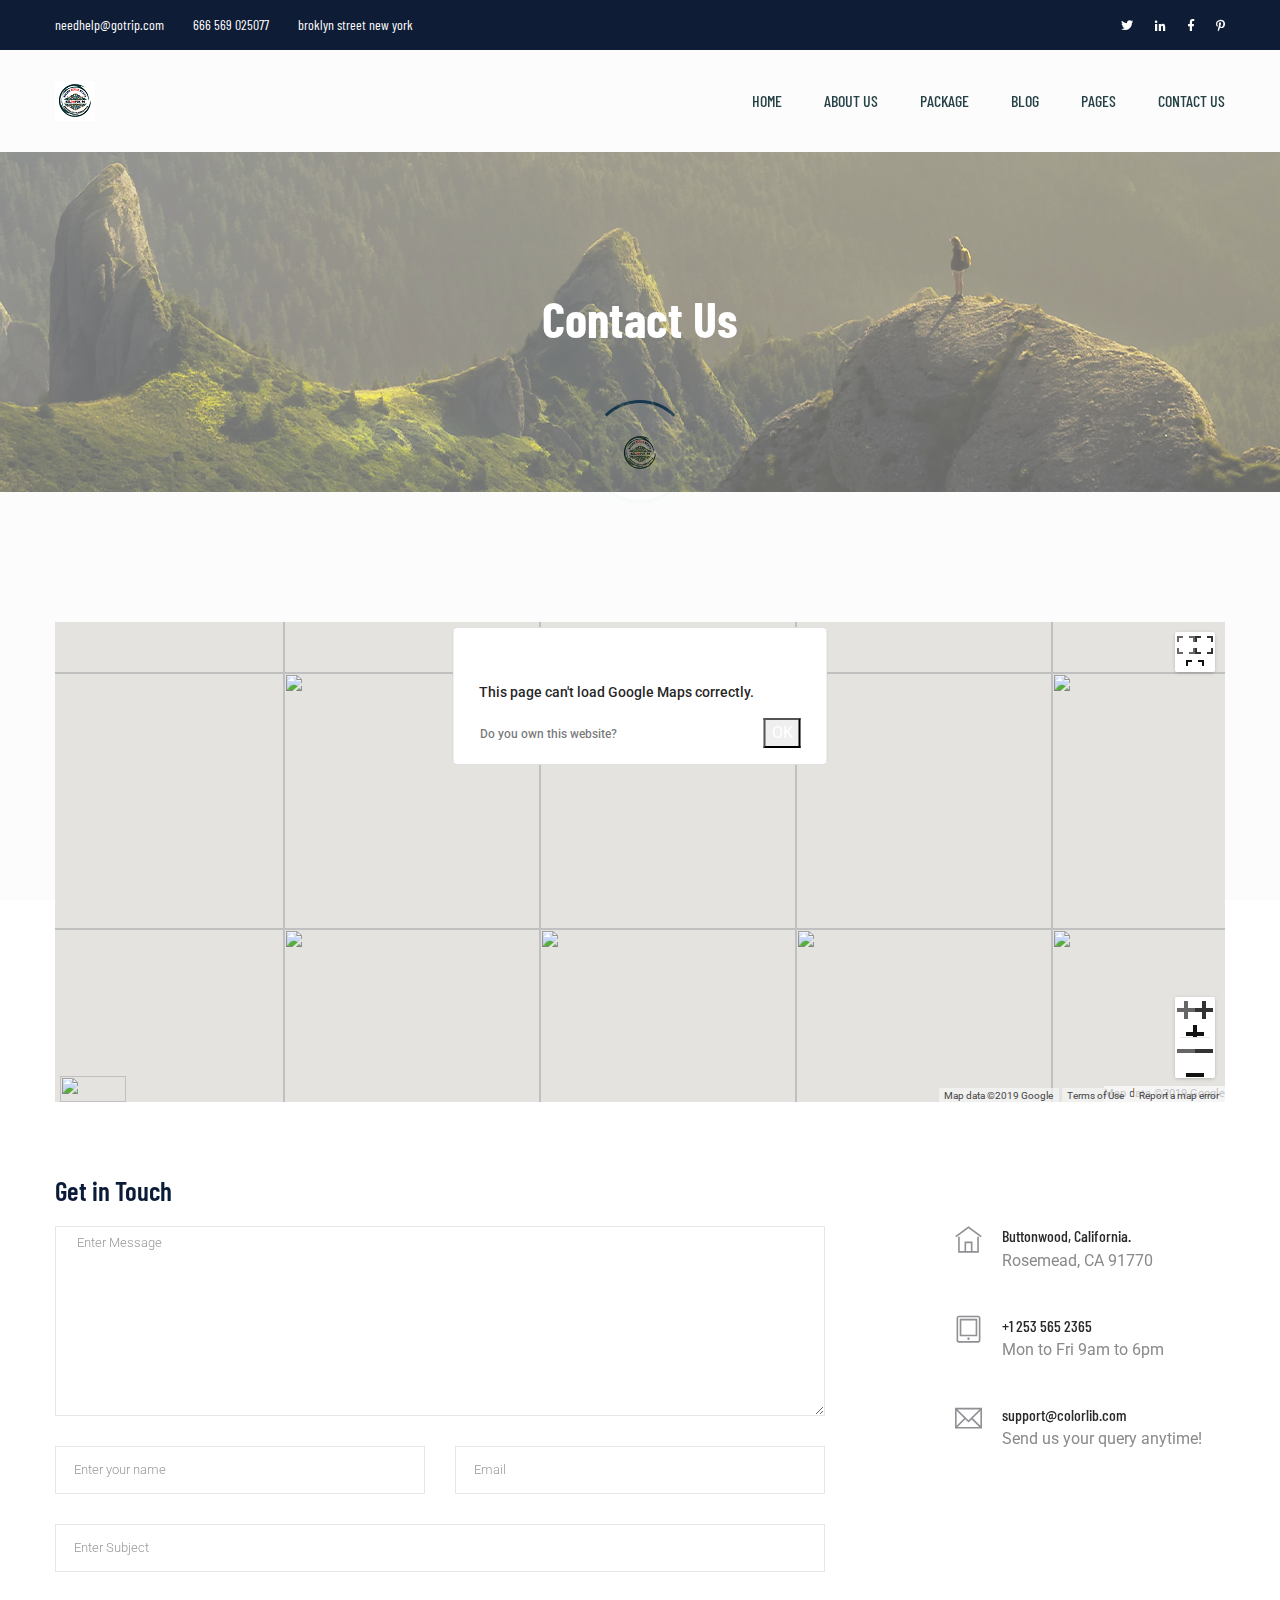
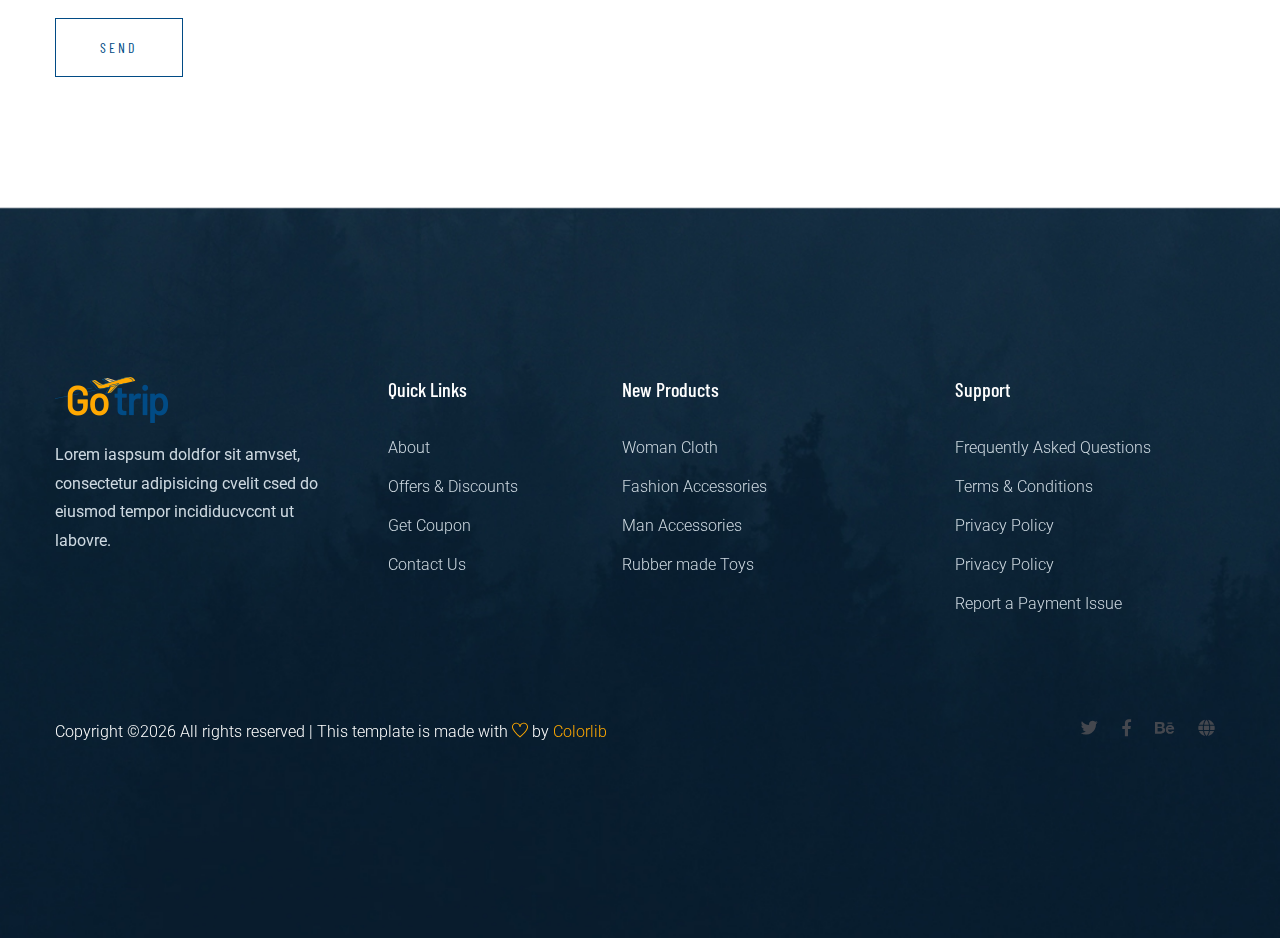
==== contact.html @ 0abf0cfe "first commit" ====
<!doctype html>
<html class="no-js" lang="zxx">

<head>
    <meta charset="utf-8">
    <meta http-equiv="x-ua-compatible" content="ie=edge">
    <title>Travel HTML-5 Template </title>
    <meta name="description" content="">
    <meta name="viewport" content="width=device-width, initial-scale=1">

    <!-- <link rel="manifest" href="site.webmanifest"> -->
    <link rel="shortcut icon" type="image/x-icon" href="img/favicon.png">
    <!-- Place favicon.ico in the root directory -->

   <!-- CSS here -->
   <link rel="stylesheet" href="assets/css/bootstrap.min.css">
   <link rel="stylesheet" href="assets/css/owl.carousel.min.css">
   <link rel="stylesheet" href="assets/css/slicknav.css">
   <link rel="stylesheet" href="assets/css/animate.min.css">
   <link rel="stylesheet" href="assets/css/magnific-popup.css">
   <link rel="stylesheet" href="assets/css/fontawesome-all.min.css">
   <link rel="stylesheet" href="assets/css/themify-icons.css">
   <link rel="stylesheet" href="assets/css/themify-icons.css">
   <link rel="stylesheet" href="assets/css/slick.css">
   <link rel="stylesheet" href="assets/css/nice-select.css">
   <link rel="stylesheet" href="assets/css/style.css">
   <link rel="stylesheet" href="assets/css/responsive.css">
</head>

<body>
    <!-- Preloader Start -->
    <div id="preloader-active">
        <div class="preloader d-flex align-items-center justify-content-center">
            <div class="preloader-inner position-relative">
                <div class="preloader-circle"></div>
                <div class="preloader-img pere-text">
                    <img src="assets/img/logo/logo.png" alt="">
                </div>
            </div>
        </div>
    </div>
    <!-- Preloader Start -->
    <header>
        <!-- Header Start -->
       <div class="header-area">
            <div class="main-header ">
                <div class="header-top top-bg d-none d-lg-block">
                   <div class="container">
                    <div class="row justify-content-between align-items-center">
                        <div class="col-lg-8">
                            <div class="header-info-left">
                                <ul>                          
                                    <li>needhelp@gotrip.com</li>
                                    <li>666 569 025077</li>
                                    <li>broklyn street new york</li>
                                </ul>
                            </div>
                        </div>
                        <div class="col-lg-4">
                            <div class="header-info-right f-right">
                                <ul class="header-social">    
                                    <li><a href="#"><i class="fab fa-twitter"></i></a></li>
                                    <li><a href="#"><i class="fab fa-linkedin-in"></i></a></li>
                                    <li><a href="#"><i class="fab fa-facebook-f"></i></a></li>
                                   <li> <a href="#"><i class="fab fa-pinterest-p"></i></a></li>
                                </ul>
                            </div>
                        </div>
                       </div>
                   </div>
                </div>
               <div class="header-bottom  header-sticky">
                    <div class="container">
                        <div class="row align-items-center">
                            <!-- Logo -->
                            <div class="col-xl-2 col-lg-2 col-md-1">
                                <div class="logo">
                                  <a href="index.html"><img src="assets/img/logo/logo.png" alt=""></a>
                                </div>
                            </div>
                            <div class="col-xl-10 col-lg-10 col-md-10">
                                <!-- Main-menu -->
                                <div class="main-menu f-right d-none d-lg-block">
                                    <nav>               
                                        <ul id="navigation">                                                                                                                                     
                                            <li><a href="index.html">Home</a></li>
                                            <li><a href="about.html">About US</a></li>
                                            <li><a href="packages.html">Package</a></li>
                                            <li><a href="blog.html">Blog</a>
                                                <ul class="submenu">
                                                    <li><a href="blog.html">Blog</a></li>
                                                    <li><a href="single-blog.html">Blog Details</a></li>
                                                </ul>
                                            </li>
                                            <li><a href="#">Pages</a>
                                                <ul class="submenu">
                                                    <li><a href="elements.html">Element</a></li>
                                                </ul>
                                            </li>
                                            <li><a href="contact.html">Contact Us</a></li>
                                        </ul>
                                    </nav>
                                </div>
                            </div>
                            <!-- Mobile Menu -->
                            <div class="col-12">
                                <div class="mobile_menu d-block d-lg-none"></div>
                            </div>
                        </div>
                    </div>
               </div>
            </div>
       </div>
        <!-- Header End -->
    </header>
    <!-- slider Area Start-->
    <div class="slider-area ">
        <!-- Mobile Menu -->
        <div class="single-slider slider-height2 d-flex align-items-center" data-background="assets/img/hero/contact_hero.jpg">
            <div class="container">
                <div class="row">
                    <div class="col-xl-12">
                        <div class="hero-cap text-center">
                            <h2>Contact us</h2>
                        </div>
                    </div>
                </div>
            </div>
        </div>
    </div>
    <!-- slider Area End-->
    <!-- ================ contact section start ================= -->
    <section class="contact-section">
            <div class="container">
                <div class="d-none d-sm-block mb-5 pb-4">
                    <div id="map" style="height: 480px; position: relative; overflow: hidden;"><div style="height: 100%; width: 100%; position: absolute; top: 0px; left: 0px; background-color: rgb(229, 227, 223);"><div class="gm-style" style="position: absolute; z-index: 0; left: 0px; top: 0px; height: 100%; width: 100%; padding: 0px; border-width: 0px; margin: 0px;"><div tabindex="0" style="position: absolute; z-index: 0; left: 0px; top: 0px; height: 100%; width: 100%; padding: 0px; border-width: 0px; margin: 0px; cursor: url(&quot;https://maps.gstatic.com/mapfiles/openhand_8_8.cur&quot;), default; touch-action: pan-x pan-y;"><div style="z-index: 1; position: absolute; left: 50%; top: 50%; width: 100%; transform: translate(0px, 0px);"><div style="position: absolute; left: 0px; top: 0px; z-index: 100; width: 100%;"><div style="position: absolute; left: 0px; top: 0px; z-index: 0;"><div style="position: absolute; z-index: 991; transform: matrix(1, 0, 0, 1, -100, -189);"><div style="position: absolute; left: 0px; top: 0px; width: 256px; height: 256px;"><div style="width: 256px; height: 256px;"></div></div><div style="position: absolute; left: -256px; top: 0px; width: 256px; height: 256px;"><div style="width: 256px; height: 256px;"></div></div><div style="position: absolute; left: -256px; top: -256px; width: 256px; height: 256px;"><div style="width: 256px; height: 256px;"></div></div><div style="position: absolute; left: 0px; top: -256px; width: 256px; height: 256px;"><div style="width: 256px; height: 256px;"></div></div><div style="position: absolute; left: 256px; top: -256px; width: 256px; height: 256px;"><div style="width: 256px; height: 256px;"></div></div><div style="position: absolute; left: 256px; top: 0px; width: 256px; height: 256px;"><div style="width: 256px; height: 256px;"></div></div><div style="position: absolute; left: 256px; top: 256px; width: 256px; height: 256px;"><div style="width: 256px; height: 256px;"></div></div><div style="position: absolute; left: 0px; top: 256px; width: 256px; height: 256px;"><div style="width: 256px; height: 256px;"></div></div><div style="position: absolute; left: -256px; top: 256px; width: 256px; height: 256px;"><div style="width: 256px; height: 256px;"></div></div><div style="position: absolute; left: -512px; top: 256px; width: 256px; height: 256px;"><div style="width: 256px; height: 256px;"></div></div><div style="position: absolute; left: -512px; top: 0px; width: 256px; height: 256px;"><div style="width: 256px; height: 256px;"></div></div><div style="position: absolute; left: -512px; top: -256px; width: 256px; height: 256px;"><div style="width: 256px; height: 256px;"></div></div><div style="position: absolute; left: 512px; top: -256px; width: 256px; height: 256px;"><div style="width: 256px; height: 256px;"></div></div><div style="position: absolute; left: 512px; top: 0px; width: 256px; height: 256px;"><div style="width: 256px; height: 256px;"></div></div><div style="position: absolute; left: 512px; top: 256px; width: 256px; height: 256px;"><div style="width: 256px; height: 256px;"></div></div></div></div></div><div style="position: absolute; left: 0px; top: 0px; z-index: 101; width: 100%;"></div><div style="position: absolute; left: 0px; top: 0px; z-index: 102; width: 100%;"></div><div style="position: absolute; left: 0px; top: 0px; z-index: 103; width: 100%;"><div style="position: absolute; left: 0px; top: 0px; z-index: -1;"><div style="position: absolute; z-index: 991; transform: matrix(1, 0, 0, 1, -100, -189);"><div style="width: 256px; height: 256px; overflow: hidden; position: absolute; left: 0px; top: 0px;"></div><div style="width: 256px; height: 256px; overflow: hidden; position: absolute; left: -256px; top: 0px;"></div><div style="width: 256px; height: 256px; overflow: hidden; position: absolute; left: -256px; top: -256px;"></div><div style="width: 256px; height: 256px; overflow: hidden; position: absolute; left: 0px; top: -256px;"></div><div style="width: 256px; height: 256px; overflow: hidden; position: absolute; left: 256px; top: -256px;"></div><div style="width: 256px; height: 256px; overflow: hidden; position: absolute; left: 256px; top: 0px;"></div><div style="width: 256px; height: 256px; overflow: hidden; position: absolute; left: 256px; top: 256px;"></div><div style="width: 256px; height: 256px; overflow: hidden; position: absolute; left: 0px; top: 256px;"></div><div style="width: 256px; height: 256px; overflow: hidden; position: absolute; left: -256px; top: 256px;"></div><div style="width: 256px; height: 256px; overflow: hidden; position: absolute; left: -512px; top: 256px;"></div><div style="width: 256px; height: 256px; overflow: hidden; position: absolute; left: -512px; top: 0px;"></div><div style="width: 256px; height: 256px; overflow: hidden; position: absolute; left: -512px; top: -256px;"></div><div style="width: 256px; height: 256px; overflow: hidden; position: absolute; left: 512px; top: -256px;"></div><div style="width: 256px; height: 256px; overflow: hidden; position: absolute; left: 512px; top: 0px;"></div><div style="width: 256px; height: 256px; overflow: hidden; position: absolute; left: 512px; top: 256px;"></div></div></div></div><div style="position: absolute; left: 0px; top: 0px; z-index: 0;"><div style="position: absolute; z-index: 991; transform: matrix(1, 0, 0, 1, -100, -189);"><div style="position: absolute; left: 0px; top: 0px; width: 256px; height: 256px; transition: opacity 200ms linear 0s;"><img draggable="false" alt="" role="presentation" src="https://maps.googleapis.com/maps/vt?pb=!1m5!1m4!1i9!2i470!3i302!4i256!2m3!1e0!2sm!3i476185792!2m3!1e2!6m1!3e5!3m14!2sen-US!3sUS!5e18!12m1!1e68!12m3!1e37!2m1!1ssmartmaps!12m4!1e26!2m2!1sstyles!2zcC5zOi02MHxwLmw6LTYw!4e0&amp;key=AIzaSyDpfS1oRGreGSBU5HHjMmQ3o5NLw7VdJ6I&amp;token=70038" style="width: 256px; height: 256px; user-select: none; border: 0px; padding: 0px; margin: 0px; max-width: none;"></div><div style="position: absolute; left: 256px; top: 0px; width: 256px; height: 256px; transition: opacity 200ms linear 0s;"><img draggable="false" alt="" role="presentation" src="https://maps.googleapis.com/maps/vt?pb=!1m5!1m4!1i9!2i471!3i302!4i256!2m3!1e0!2sm!3i476185840!2m3!1e2!6m1!3e5!3m14!2sen-US!3sUS!5e18!12m1!1e68!12m3!1e37!2m1!1ssmartmaps!12m4!1e26!2m2!1sstyles!2zcC5zOi02MHxwLmw6LTYw!4e0&amp;key=AIzaSyDpfS1oRGreGSBU5HHjMmQ3o5NLw7VdJ6I&amp;token=84496" style="width: 256px; height: 256px; user-select: none; border: 0px; padding: 0px; margin: 0px; max-width: none;"></div><div style="position: absolute; left: 256px; top: 256px; width: 256px; height: 256px; transition: opacity 200ms linear 0s;"><img draggable="false" alt="" role="presentation" src="https://maps.googleapis.com/maps/vt?pb=!1m5!1m4!1i9!2i471!3i303!4i256!2m3!1e0!2sm!3i476185840!2m3!1e2!6m1!3e5!3m14!2sen-US!3sUS!5e18!12m1!1e68!12m3!1e37!2m1!1ssmartmaps!12m4!1e26!2m2!1sstyles!2zcC5zOi02MHxwLmw6LTYw!4e0&amp;key=AIzaSyDpfS1oRGreGSBU5HHjMmQ3o5NLw7VdJ6I&amp;token=107953" style="width: 256px; height: 256px; user-select: none; border: 0px; padding: 0px; margin: 0px; max-width: none;"></div><div style="position: absolute; left: 0px; top: 256px; width: 256px; height: 256px; transition: opacity 200ms linear 0s;"><img draggable="false" alt="" role="presentation" src="https://maps.googleapis.com/maps/vt?pb=!1m5!1m4!1i9!2i470!3i303!4i256!2m3!1e0!2sm!3i476185792!2m3!1e2!6m1!3e5!3m14!2sen-US!3sUS!5e18!12m1!1e68!12m3!1e37!2m1!1ssmartmaps!12m4!1e26!2m2!1sstyles!2zcC5zOi02MHxwLmw6LTYw!4e0&amp;key=AIzaSyDpfS1oRGreGSBU5HHjMmQ3o5NLw7VdJ6I&amp;token=93495" style="width: 256px; height: 256px; user-select: none; border: 0px; padding: 0px; margin: 0px; max-width: none;"></div><div style="position: absolute; left: -256px; top: 256px; width: 256px; height: 256px; transition: opacity 200ms linear 0s;"><img draggable="false" alt="" role="presentation" src="https://maps.googleapis.com/maps/vt?pb=!1m5!1m4!1i9!2i469!3i303!4i256!2m3!1e0!2sm!3i476185792!2m3!1e2!6m1!3e5!3m14!2sen-US!3sUS!5e18!12m1!1e68!12m3!1e37!2m1!1ssmartmaps!12m4!1e26!2m2!1sstyles!2zcC5zOi02MHxwLmw6LTYw!4e0&amp;key=AIzaSyDpfS1oRGreGSBU5HHjMmQ3o5NLw7VdJ6I&amp;token=85128" style="width: 256px; height: 256px; user-select: none; border: 0px; padding: 0px; margin: 0px; max-width: none;"></div><div style="position: absolute; left: -512px; top: 256px; width: 256px; height: 256px; transition: opacity 200ms linear 0s;"><img draggable="false" alt="" role="presentation" src="https://maps.googleapis.com/maps/vt?pb=!1m5!1m4!1i9!2i468!3i303!4i256!2m3!1e0!2sm!3i476185504!2m3!1e2!6m1!3e5!3m14!2sen-US!3sUS!5e18!12m1!1e68!12m3!1e37!2m1!1ssmartmaps!12m4!1e26!2m2!1sstyles!2zcC5zOi02MHxwLmw6LTYw!4e0&amp;key=AIzaSyDpfS1oRGreGSBU5HHjMmQ3o5NLw7VdJ6I&amp;token=46831" style="width: 256px; height: 256px; user-select: none; border: 0px; padding: 0px; margin: 0px; max-width: none;"></div><div style="position: absolute; left: -512px; top: 0px; width: 256px; height: 256px; transition: opacity 200ms linear 0s;"><img draggable="false" alt="" role="presentation" src="https://maps.googleapis.com/maps/vt?pb=!1m5!1m4!1i9!2i468!3i302!4i256!2m3!1e0!2sm!3i476184952!2m3!1e2!6m1!3e5!3m14!2sen-US!3sUS!5e18!12m1!1e68!12m3!1e37!2m1!1ssmartmaps!12m4!1e26!2m2!1sstyles!2zcC5zOi02MHxwLmw6LTYw!4e0&amp;key=AIzaSyDpfS1oRGreGSBU5HHjMmQ3o5NLw7VdJ6I&amp;token=10814" style="width: 256px; height: 256px; user-select: none; border: 0px; padding: 0px; margin: 0px; max-width: none;"></div><div style="position: absolute; left: -512px; top: -256px; width: 256px; height: 256px; transition: opacity 200ms linear 0s;"><img draggable="false" alt="" role="presentation" src="https://maps.googleapis.com/maps/vt?pb=!1m5!1m4!1i9!2i468!3i301!4i256!2m3!1e0!2sm!3i476184952!2m3!1e2!6m1!3e5!3m14!2sen-US!3sUS!5e18!12m1!1e68!12m3!1e37!2m1!1ssmartmaps!12m4!1e26!2m2!1sstyles!2zcC5zOi02MHxwLmw6LTYw!4e0&amp;key=AIzaSyDpfS1oRGreGSBU5HHjMmQ3o5NLw7VdJ6I&amp;token=118428" style="width: 256px; height: 256px; user-select: none; border: 0px; padding: 0px; margin: 0px; max-width: none;"></div><div style="position: absolute; left: 512px; top: -256px; width: 256px; height: 256px; transition: opacity 200ms linear 0s;"><img draggable="false" alt="" role="presentation" src="https://maps.googleapis.com/maps/vt?pb=!1m5!1m4!1i9!2i472!3i301!4i256!2m3!1e0!2sm!3i476185636!2m3!1e2!6m1!3e5!3m14!2sen-US!3sUS!5e18!12m1!1e68!12m3!1e37!2m1!1ssmartmaps!12m4!1e26!2m2!1sstyles!2zcC5zOi02MHxwLmw6LTYw!4e0&amp;key=AIzaSyDpfS1oRGreGSBU5HHjMmQ3o5NLw7VdJ6I&amp;token=43995" style="width: 256px; height: 256px; user-select: none; border: 0px; padding: 0px; margin: 0px; max-width: none;"></div><div style="position: absolute; left: 512px; top: 0px; width: 256px; height: 256px; transition: opacity 200ms linear 0s;"><img draggable="false" alt="" role="presentation" src="https://maps.googleapis.com/maps/vt?pb=!1m5!1m4!1i9!2i472!3i302!4i256!2m3!1e0!2sm!3i476185840!2m3!1e2!6m1!3e5!3m14!2sen-US!3sUS!5e18!12m1!1e68!12m3!1e37!2m1!1ssmartmaps!12m4!1e26!2m2!1sstyles!2zcC5zOi02MHxwLmw6LTYw!4e0&amp;key=AIzaSyDpfS1oRGreGSBU5HHjMmQ3o5NLw7VdJ6I&amp;token=905" style="width: 256px; height: 256px; user-select: none; border: 0px; padding: 0px; margin: 0px; max-width: none;"></div><div style="position: absolute; left: 512px; top: 256px; width: 256px; height: 256px; transition: opacity 200ms linear 0s;"><img draggable="false" alt="" role="presentation" src="https://maps.googleapis.com/maps/vt?pb=!1m5!1m4!1i9!2i472!3i303!4i256!2m3!1e0!2sm!3i476185840!2m3!1e2!6m1!3e5!3m14!2sen-US!3sUS!5e18!12m1!1e68!12m3!1e37!2m1!1ssmartmaps!12m4!1e26!2m2!1sstyles!2zcC5zOi02MHxwLmw6LTYw!4e0&amp;key=AIzaSyDpfS1oRGreGSBU5HHjMmQ3o5NLw7VdJ6I&amp;token=24362" style="width: 256px; height: 256px; user-select: none; border: 0px; padding: 0px; margin: 0px; max-width: none;"></div><div style="position: absolute; left: -256px; top: 0px; width: 256px; height: 256px; transition: opacity 200ms linear 0s;"><img draggable="false" alt="" role="presentation" src="https://maps.googleapis.com/maps/vt?pb=!1m5!1m4!1i9!2i469!3i302!4i256!2m3!1e0!2sm!3i476185792!2m3!1e2!6m1!3e5!3m14!2sen-US!3sUS!5e18!12m1!1e68!12m3!1e37!2m1!1ssmartmaps!12m4!1e26!2m2!1sstyles!2zcC5zOi02MHxwLmw6LTYw!4e0&amp;key=AIzaSyDpfS1oRGreGSBU5HHjMmQ3o5NLw7VdJ6I&amp;token=61671" style="width: 256px; height: 256px; user-select: none; border: 0px; padding: 0px; margin: 0px; max-width: none;"></div><div style="position: absolute; left: -256px; top: -256px; width: 256px; height: 256px; transition: opacity 200ms linear 0s;"><img draggable="false" alt="" role="presentation" src="https://maps.googleapis.com/maps/vt?pb=!1m5!1m4!1i9!2i469!3i301!4i256!2m3!1e0!2sm!3i476185792!2m3!1e2!6m1!3e5!3m14!2sen-US!3sUS!5e18!12m1!1e68!12m3!1e37!2m1!1ssmartmaps!12m4!1e26!2m2!1sstyles!2zcC5zOi02MHxwLmw6LTYw!4e0&amp;key=AIzaSyDpfS1oRGreGSBU5HHjMmQ3o5NLw7VdJ6I&amp;token=38214" style="width: 256px; height: 256px; user-select: none; border: 0px; padding: 0px; margin: 0px; max-width: none;"></div><div style="position: absolute; left: 0px; top: -256px; width: 256px; height: 256px; transition: opacity 200ms linear 0s;"><img draggable="false" alt="" role="presentation" src="https://maps.googleapis.com/maps/vt?pb=!1m5!1m4!1i9!2i470!3i301!4i256!2m3!1e0!2sm!3i476185792!2m3!1e2!6m1!3e5!3m14!2sen-US!3sUS!5e18!12m1!1e68!12m3!1e37!2m1!1ssmartmaps!12m4!1e26!2m2!1sstyles!2zcC5zOi02MHxwLmw6LTYw!4e0&amp;key=AIzaSyDpfS1oRGreGSBU5HHjMmQ3o5NLw7VdJ6I&amp;token=46581" style="width: 256px; height: 256px; user-select: none; border: 0px; padding: 0px; margin: 0px; max-width: none;"></div><div style="position: absolute; left: 256px; top: -256px; width: 256px; height: 256px; transition: opacity 200ms linear 0s;"><img draggable="false" alt="" role="presentation" src="https://maps.googleapis.com/maps/vt?pb=!1m5!1m4!1i9!2i471!3i301!4i256!2m3!1e0!2sm!3i476185792!2m3!1e2!6m1!3e5!3m14!2sen-US!3sUS!5e18!12m1!1e68!12m3!1e37!2m1!1ssmartmaps!12m4!1e26!2m2!1sstyles!2zcC5zOi02MHxwLmw6LTYw!4e0&amp;key=AIzaSyDpfS1oRGreGSBU5HHjMmQ3o5NLw7VdJ6I&amp;token=94061" style="width: 256px; height: 256px; user-select: none; border: 0px; padding: 0px; margin: 0px; max-width: none;"></div></div></div></div><div class="gm-style-pbc" style="z-index: 2; position: absolute; height: 100%; width: 100%; padding: 0px; border-width: 0px; margin: 0px; left: 0px; top: 0px; opacity: 0;"><p class="gm-style-pbt"></p></div><div style="z-index: 3; position: absolute; height: 100%; width: 100%; padding: 0px; border-width: 0px; margin: 0px; left: 0px; top: 0px; touch-action: pan-x pan-y;"><div style="z-index: 4; position: absolute; left: 50%; top: 50%; width: 100%; transform: translate(0px, 0px);"><div style="position: absolute; left: 0px; top: 0px; z-index: 104; width: 100%;"></div><div style="position: absolute; left: 0px; top: 0px; z-index: 105; width: 100%;"></div><div style="position: absolute; left: 0px; top: 0px; z-index: 106; width: 100%;"></div><div style="position: absolute; left: 0px; top: 0px; z-index: 107; width: 100%;"></div></div></div></div><iframe aria-hidden="true" frameborder="0" style="z-index: -1; position: absolute; width: 100%; height: 100%; top: 0px; left: 0px; border: none;" src="about:blank"></iframe><div style="margin-left: 5px; margin-right: 5px; z-index: 1000000; position: absolute; left: 0px; bottom: 0px;"><a target="_blank" rel="noopener" href="https://maps.google.com/maps?ll=-31.197,150.744&amp;z=9&amp;t=m&amp;hl=en-US&amp;gl=US&amp;mapclient=apiv3" title="Open this area in Google Maps (opens a new window)" style="position: static; overflow: visible; float: none; display: inline;"><div style="width: 66px; height: 26px; cursor: pointer;"><img alt="" src="https://maps.gstatic.com/mapfiles/api-3/images/google_white5.png" draggable="false" style="position: absolute; left: 0px; top: 0px; width: 66px; height: 26px; user-select: none; border: 0px; padding: 0px; margin: 0px;"></div></a></div><div style="background-color: white; padding: 15px 21px; border: 1px solid rgb(171, 171, 171); font-family: Roboto, Arial, sans-serif; color: rgb(34, 34, 34); box-sizing: border-box; box-shadow: rgba(0, 0, 0, 0.2) 0px 4px 16px; z-index: 10000002; display: none; width: 300px; height: 180px; position: absolute; left: 315px; top: 150px;"><div style="padding: 0px 0px 10px; font-size: 16px; box-sizing: border-box;">Map Data</div><div style="font-size: 13px;">Map data ©2019 Google</div><button draggable="false" title="Close" aria-label="Close" type="button" class="gm-ui-hover-effect" style="background: none; display: block; border: 0px; margin: 0px; padding: 0px; position: absolute; cursor: pointer; user-select: none; top: 0px; right: 0px; width: 37px; height: 37px;"><img src="data:image/svg+xml,%3Csvg%20xmlns%3D%22http%3A%2F%2Fwww.w3.org%2F2000%2Fsvg%22%20width%3D%2224px%22%20height%3D%2224px%22%20viewBox%3D%220%200%2024%2024%22%20fill%3D%22%23000000%22%3E%0A%20%20%20%20%3Cpath%20d%3D%22M19%206.41L17.59%205%2012%2010.59%206.41%205%205%206.41%2010.59%2012%205%2017.59%206.41%2019%2012%2013.41%2017.59%2019%2019%2017.59%2013.41%2012z%22%2F%3E%0A%20%20%20%20%3Cpath%20d%3D%22M0%200h24v24H0z%22%20fill%3D%22none%22%2F%3E%0A%3C%2Fsvg%3E%0A" style="pointer-events: none; display: block; width: 13px; height: 13px; margin: 12px;"></button></div><div class="gmnoprint" style="z-index: 1000001; position: absolute; right: 166px; bottom: 0px; width: 121px;"><div draggable="false" class="gm-style-cc" style="user-select: none; height: 14px; line-height: 14px;"><div style="opacity: 0.7; width: 100%; height: 100%; position: absolute;"><div style="width: 1px;"></div><div style="background-color: rgb(245, 245, 245); width: auto; height: 100%; margin-left: 1px;"></div></div><div style="position: relative; padding-right: 6px; padding-left: 6px; box-sizing: border-box; font-family: Roboto, Arial, sans-serif; font-size: 10px; color: rgb(68, 68, 68); white-space: nowrap; direction: ltr; text-align: right; vertical-align: middle; display: inline-block;"><a style="text-decoration: none; cursor: pointer; display: none;">Map Data</a><span>Map data ©2019 Google</span></div></div></div><div class="gmnoscreen" style="position: absolute; right: 0px; bottom: 0px;"><div style="font-family: Roboto, Arial, sans-serif; font-size: 11px; color: rgb(68, 68, 68); direction: ltr; text-align: right; background-color: rgb(245, 245, 245);">Map data ©2019 Google</div></div><div class="gmnoprint gm-style-cc" draggable="false" style="z-index: 1000001; user-select: none; height: 14px; line-height: 14px; position: absolute; right: 95px; bottom: 0px;"><div style="opacity: 0.7; width: 100%; height: 100%; position: absolute;"><div style="width: 1px;"></div><div style="background-color: rgb(245, 245, 245); width: auto; height: 100%; margin-left: 1px;"></div></div><div style="position: relative; padding-right: 6px; padding-left: 6px; box-sizing: border-box; font-family: Roboto, Arial, sans-serif; font-size: 10px; color: rgb(68, 68, 68); white-space: nowrap; direction: ltr; text-align: right; vertical-align: middle; display: inline-block;"><a href="https://www.google.com/intl/en-US_US/help/terms_maps.html" target="_blank" rel="noopener" style="text-decoration: none; cursor: pointer; color: rgb(68, 68, 68);">Terms of Use</a></div></div><button draggable="false" title="Toggle fullscreen view" aria-label="Toggle fullscreen view" type="button" class="gm-control-active gm-fullscreen-control" style="background: none rgb(255, 255, 255); border: 0px; margin: 10px; padding: 0px; position: absolute; cursor: pointer; user-select: none; border-radius: 2px; height: 40px; width: 40px; box-shadow: rgba(0, 0, 0, 0.3) 0px 1px 4px -1px; overflow: hidden; top: 0px; right: 0px;"><img src="data:image/svg+xml,%3Csvg%20xmlns%3D%22http%3A%2F%2Fwww.w3.org%2F2000%2Fsvg%22%20width%3D%2218%22%20height%3D%2218%22%20viewBox%3D%220%20018%2018%22%3E%0A%20%20%3Cpath%20fill%3D%22%23666%22%20d%3D%22M0%2C0v2v4h2V2h4V0H2H0z%20M16%2C0h-4v2h4v4h2V2V0H16z%20M16%2C16h-4v2h4h2v-2v-4h-2V16z%20M2%2C12H0v4v2h2h4v-2H2V12z%22%2F%3E%0A%3C%2Fsvg%3E%0A" style="height: 18px; width: 18px;"><img src="data:image/svg+xml,%3Csvg%20xmlns%3D%22http%3A%2F%2Fwww.w3.org%2F2000%2Fsvg%22%20width%3D%2218%22%20height%3D%2218%22%20viewBox%3D%220%200%2018%2018%22%3E%0A%20%20%3Cpath%20fill%3D%22%23333%22%20d%3D%22M0%2C0v2v4h2V2h4V0H2H0z%20M16%2C0h-4v2h4v4h2V2V0H16z%20M16%2C16h-4v2h4h2v-2v-4h-2V16z%20M2%2C12H0v4v2h2h4v-2H2V12z%22%2F%3E%0A%3C%2Fsvg%3E%0A" style="height: 18px; width: 18px;"><img src="data:image/svg+xml,%3Csvg%20xmlns%3D%22http%3A%2F%2Fwww.w3.org%2F2000%2Fsvg%22%20width%3D%2218%22%20height%3D%2218%22%20viewBox%3D%220%200%2018%2018%22%3E%0A%20%20%3Cpath%20fill%3D%22%23111%22%20d%3D%22M0%2C0v2v4h2V2h4V0H2H0z%20M16%2C0h-4v2h4v4h2V2V0H16z%20M16%2C16h-4v2h4h2v-2v-4h-2V16z%20M2%2C12H0v4v2h2h4v-2H2V12z%22%2F%3E%0A%3C%2Fsvg%3E%0A" style="height: 18px; width: 18px;"></button><div draggable="false" class="gm-style-cc" style="user-select: none; height: 14px; line-height: 14px; position: absolute; right: 0px; bottom: 0px;"><div style="opacity: 0.7; width: 100%; height: 100%; position: absolute;"><div style="width: 1px;"></div><div style="background-color: rgb(245, 245, 245); width: auto; height: 100%; margin-left: 1px;"></div></div><div style="position: relative; padding-right: 6px; padding-left: 6px; box-sizing: border-box; font-family: Roboto, Arial, sans-serif; font-size: 10px; color: rgb(68, 68, 68); white-space: nowrap; direction: ltr; text-align: right; vertical-align: middle; display: inline-block;"><a target="_blank" rel="noopener" title="Report errors in the road map or imagery to Google" href="https://www.google.com/maps/@-31.197,150.744,9z/data=!10m1!1e1!12b1?source=apiv3&amp;rapsrc=apiv3" style="font-family: Roboto, Arial, sans-serif; font-size: 10px; color: rgb(68, 68, 68); text-decoration: none; position: relative;">Report a map error</a></div></div><div class="gmnoprint gm-bundled-control gm-bundled-control-on-bottom" draggable="false" controlwidth="40" controlheight="81" style="margin: 10px; user-select: none; position: absolute; bottom: 95px; right: 40px;"><div class="gmnoprint" controlwidth="40" controlheight="81" style="position: absolute; left: 0px; top: 0px;"><div draggable="false" style="user-select: none; box-shadow: rgba(0, 0, 0, 0.3) 0px 1px 4px -1px; border-radius: 2px; cursor: pointer; background-color: rgb(255, 255, 255); width: 40px; height: 81px;"><button draggable="false" title="Zoom in" aria-label="Zoom in" type="button" class="gm-control-active" style="background: none; display: block; border: 0px; margin: 0px; padding: 0px; position: relative; cursor: pointer; user-select: none; overflow: hidden; width: 40px; height: 40px; top: 0px; left: 0px;"><img src="data:image/svg+xml,%3Csvg%20xmlns%3D%22http%3A%2F%2Fwww.w3.org%2F2000%2Fsvg%22%20width%3D%2218%22%20height%3D%2218%22%20viewBox%3D%220%200%2018%2018%22%3E%0A%20%20%3Cpolygon%20fill%3D%22%23666%22%20points%3D%2218%2C7%2011%2C7%2011%2C0%207%2C0%207%2C7%200%2C7%200%2C11%207%2C11%207%2C18%2011%2C18%2011%2C11%2018%2C11%22%2F%3E%0A%3C%2Fsvg%3E%0A" style="height: 18px; width: 18px;"><img src="data:image/svg+xml,%3Csvg%20xmlns%3D%22http%3A%2F%2Fwww.w3.org%2F2000%2Fsvg%22%20width%3D%2218%22%20height%3D%2218%22%20viewBox%3D%220%200%2018%2018%22%3E%0A%20%20%3Cpolygon%20fill%3D%22%23333%22%20points%3D%2218%2C7%2011%2C7%2011%2C0%207%2C0%207%2C7%200%2C7%200%2C11%207%2C11%207%2C18%2011%2C18%2011%2C11%2018%2C11%22%2F%3E%0A%3C%2Fsvg%3E%0A" style="height: 18px; width: 18px;"><img src="data:image/svg+xml,%3Csvg%20xmlns%3D%22http%3A%2F%2Fwww.w3.org%2F2000%2Fsvg%22%20width%3D%2218%22%20height%3D%2218%22%20viewBox%3D%220%200%2018%2018%22%3E%0A%20%20%3Cpolygon%20fill%3D%22%23111%22%20points%3D%2218%2C7%2011%2C7%2011%2C0%207%2C0%207%2C7%200%2C7%200%2C11%207%2C11%207%2C18%2011%2C18%2011%2C11%2018%2C11%22%2F%3E%0A%3C%2Fsvg%3E%0A" style="height: 18px; width: 18px;"></button><div style="position: relative; overflow: hidden; width: 30px; height: 1px; margin: 0px 5px; background-color: rgb(230, 230, 230); top: 0px;"></div><button draggable="false" title="Zoom out" aria-label="Zoom out" type="button" class="gm-control-active" style="background: none; display: block; border: 0px; margin: 0px; padding: 0px; position: relative; cursor: pointer; user-select: none; overflow: hidden; width: 40px; height: 40px; top: 0px; left: 0px;"><img src="data:image/svg+xml,%3Csvg%20xmlns%3D%22http%3A%2F%2Fwww.w3.org%2F2000%2Fsvg%22%20width%3D%2218%22%20height%3D%2218%22%20viewBox%3D%220%200%2018%2018%22%3E%0A%20%20%3Cpath%20fill%3D%22%23666%22%20d%3D%22M0%2C7h18v4H0V7z%22%2F%3E%0A%3C%2Fsvg%3E%0A" style="height: 18px; width: 18px;"><img src="data:image/svg+xml,%3Csvg%20xmlns%3D%22http%3A%2F%2Fwww.w3.org%2F2000%2Fsvg%22%20width%3D%2218%22%20height%3D%2218%22%20viewBox%3D%220%200%2018%2018%22%3E%0A%20%20%3Cpath%20fill%3D%22%23333%22%20d%3D%22M0%2C7h18v4H0V7z%22%2F%3E%0A%3C%2Fsvg%3E%0A" style="height: 18px; width: 18px;"><img src="data:image/svg+xml,%3Csvg%20xmlns%3D%22http%3A%2F%2Fwww.w3.org%2F2000%2Fsvg%22%20width%3D%2218%22%20height%3D%2218%22%20viewBox%3D%220%200%2018%2018%22%3E%0A%20%20%3Cpath%20fill%3D%22%23111%22%20d%3D%22M0%2C7h18v4H0V7z%22%2F%3E%0A%3C%2Fsvg%3E%0A" style="height: 18px; width: 18px;"></button></div></div><div class="gmnoprint" controlwidth="40" controlheight="40" style="display: none; position: absolute;"><div style="width: 40px; height: 40px;"><button draggable="false" title="Rotate map 90 degrees" aria-label="Rotate map 90 degrees" type="button" class="gm-control-active" style="background: none rgb(255, 255, 255); display: none; border: 0px; margin: 0px 0px 32px; padding: 0px; position: relative; cursor: pointer; user-select: none; width: 40px; height: 40px; top: 0px; left: 0px; overflow: hidden; box-shadow: rgba(0, 0, 0, 0.3) 0px 1px 4px -1px; border-radius: 2px;"><img src="data:image/svg+xml,%3Csvg%20xmlns%3D%22http%3A%2F%2Fwww.w3.org%2F2000%2Fsvg%22%20width%3D%2224%22%20height%3D%2222%22%20viewBox%3D%220%200%2024%2022%22%3E%0A%20%20%3Cpath%20fill%3D%22%23666%22%20fill-rule%3D%22evenodd%22%20d%3D%22M20%2010c0-5.52-4.48-10-10-10s-10%204.48-10%2010v5h5v-5c0-2.76%202.24-5%205-5s5%202.24%205%205v5h-4l6.5%207%206.5-7h-4v-5z%22%20clip-rule%3D%22evenodd%22%2F%3E%0A%3C%2Fsvg%3E%0A" style="height: 18px; width: 18px;"><img src="data:image/svg+xml,%3Csvg%20xmlns%3D%22http%3A%2F%2Fwww.w3.org%2F2000%2Fsvg%22%20width%3D%2224%22%20height%3D%2222%22%20viewBox%3D%220%200%2024%2022%22%3E%0A%20%20%3Cpath%20fill%3D%22%23333%22%20fill-rule%3D%22evenodd%22%20d%3D%22M20%2010c0-5.52-4.48-10-10-10s-10%204.48-10%2010v5h5v-5c0-2.76%202.24-5%205-5s5%202.24%205%205v5h-4l6.5%207%206.5-7h-4v-5z%22%20clip-rule%3D%22evenodd%22%2F%3E%0A%3C%2Fsvg%3E%0A" style="height: 18px; width: 18px;"><img src="data:image/svg+xml,%3Csvg%20xmlns%3D%22http%3A%2F%2Fwww.w3.org%2F2000%2Fsvg%22%20width%3D%2224%22%20height%3D%2222%22%20viewBox%3D%220%200%2024%2022%22%3E%0A%20%20%3Cpath%20fill%3D%22%23111%22%20fill-rule%3D%22evenodd%22%20d%3D%22M20%2010c0-5.52-4.48-10-10-10s-10%204.48-10%2010v5h5v-5c0-2.76%202.24-5%205-5s5%202.24%205%205v5h-4l6.5%207%206.5-7h-4v-5z%22%20clip-rule%3D%22evenodd%22%2F%3E%0A%3C%2Fsvg%3E%0A" style="height: 18px; width: 18px;"></button><button draggable="false" title="Tilt map" aria-label="Tilt map" type="button" class="gm-tilt gm-control-active" style="background: none rgb(255, 255, 255); display: block; border: 0px; margin: 0px; padding: 0px; position: relative; cursor: pointer; user-select: none; width: 40px; height: 40px; top: 0px; left: 0px; overflow: hidden; box-shadow: rgba(0, 0, 0, 0.3) 0px 1px 4px -1px; border-radius: 2px;"><img src="data:image/svg+xml,%3Csvg%20xmlns%3D%22http%3A%2F%2Fwww.w3.org%2F2000%2Fsvg%22%20width%3D%2218px%22%20height%3D%2216px%22%20viewBox%3D%220%200%2018%2016%22%3E%0A%20%20%3Cpath%20fill%3D%22%23666%22%20d%3D%22M0%2C16h8V9H0V16z%20M10%2C16h8V9h-8V16z%20M0%2C7h8V0H0V7z%20M10%2C0v7h8V0H10z%22%2F%3E%0A%3C%2Fsvg%3E%0A" style="width: 18px;"><img src="data:image/svg+xml,%3Csvg%20xmlns%3D%22http%3A%2F%2Fwww.w3.org%2F2000%2Fsvg%22%20width%3D%2218px%22%20height%3D%2216px%22%20viewBox%3D%220%200%2018%2016%22%3E%0A%20%20%3Cpath%20fill%3D%22%23333%22%20d%3D%22M0%2C16h8V9H0V16z%20M10%2C16h8V9h-8V16z%20M0%2C7h8V0H0V7z%20M10%2C0v7h8V0H10z%22%2F%3E%0A%3C%2Fsvg%3E%0A" style="width: 18px;"><img src="data:image/svg+xml,%3Csvg%20xmlns%3D%22http%3A%2F%2Fwww.w3.org%2F2000%2Fsvg%22%20width%3D%2218px%22%20height%3D%2216px%22%20viewBox%3D%220%200%2018%2016%22%3E%0A%20%20%3Cpath%20fill%3D%22%23111%22%20d%3D%22M0%2C16h8V9H0V16z%20M10%2C16h8V9h-8V16z%20M0%2C7h8V0H0V7z%20M10%2C0v7h8V0H10z%22%2F%3E%0A%3C%2Fsvg%3E%0A" style="width: 18px;"></button></div></div></div></div></div><div style="background-color: white; font-weight: 500; font-family: Roboto, sans-serif; padding: 15px 25px; box-sizing: border-box; top: 5px; border: 1px solid rgba(0, 0, 0, 0.12); border-radius: 5px; left: 50%; max-width: 375px; position: absolute; transform: translateX(-50%); width: calc(100% - 10px); z-index: 1;"><div><img alt="" src="https://maps.gstatic.com/mapfiles/api-3/images/google_gray.svg" draggable="false" style="padding: 0px; margin: 0px; border: 0px; height: 17px; vertical-align: middle; width: 52px; user-select: none;"></div><div style="line-height: 20px; margin: 15px 0px;"><span style="color: rgba(0, 0, 0, 0.87); font-size: 14px;">This page can't load Google Maps correctly.</span></div><table style="width: 100%;"><tr><td style="line-height: 16px; vertical-align: middle;"><a href="https://developers.google.com/maps/documentation/javascript/error-messages?utm_source=maps_js&amp;utm_medium=degraded&amp;utm_campaign=billing#api-key-and-billing-errors" target="_blank" rel="noopener" style="color: rgba(0, 0, 0, 0.54); font-size: 12px;">Do you own this website?</a></td><td style="text-align: right;"><button class="dismissButton">OK</button></td></tr></table></div></div>
                    <script>
                        function initMap() {
                            var uluru = {
                                lat: -25.363,
                                lng: 131.044
                            };
                            var grayStyles = [{
                                    featureType: "all",
                                    stylers: [{
                                            saturation: -90
                                        },
                                        {
                                            lightness: 50
                                        }
                                    ]
                                },
                                {
                                    elementType: 'labels.text.fill',
                                    stylers: [{
                                        color: '#ccdee9'
                                    }]
                                }
                            ];
                            var map = new google.maps.Map(document.getElementById('map'), {
                                center: {
                                    lat: -31.197,
                                    lng: 150.744
                                },
                                zoom: 9,
                                styles: grayStyles,
                                scrollwheel: false
                            });
                        }
                    </script>
                    <script src="https://maps.googleapis.com/maps/api/js?key=AIzaSyDpfS1oRGreGSBU5HHjMmQ3o5NLw7VdJ6I&amp;callback=initMap">
                    </script>
                </div>
    
                <div class="row">
                    <div class="col-12">
                        <h2 class="contact-title">Get in Touch</h2>
                    </div>
                    <div class="col-lg-8">
                        <form class="form-contact contact_form" action="contact_process.php" method="post" id="contactForm" novalidate="novalidate">
                            <div class="row">
                                <div class="col-12">
                                    <div class="form-group">
                                        <textarea class="form-control w-100" name="message" id="message" cols="30" rows="9" onfocus="this.placeholder = ''" onblur="this.placeholder = 'Enter Message'" placeholder=" Enter Message"></textarea>
                                    </div>
                                </div>
                                <div class="col-sm-6">
                                    <div class="form-group">
                                        <input class="form-control valid" name="name" id="name" type="text" onfocus="this.placeholder = ''" onblur="this.placeholder = 'Enter your name'" placeholder="Enter your name">
                                    </div>
                                </div>
                                <div class="col-sm-6">
                                    <div class="form-group">
                                        <input class="form-control valid" name="email" id="email" type="email" onfocus="this.placeholder = ''" onblur="this.placeholder = 'Enter email address'" placeholder="Email">
                                    </div>
                                </div>
                                <div class="col-12">
                                    <div class="form-group">
                                        <input class="form-control" name="subject" id="subject" type="text" onfocus="this.placeholder = ''" onblur="this.placeholder = 'Enter Subject'" placeholder="Enter Subject">
                                    </div>
                                </div>
                            </div>
                            <div class="form-group mt-3">
                                <button type="submit" class="button button-contactForm boxed-btn">Send</button>
                            </div>
                        </form>
                    </div>
                    <div class="col-lg-3 offset-lg-1">
                        <div class="media contact-info">
                            <span class="contact-info__icon"><i class="ti-home"></i></span>
                            <div class="media-body">
                                <h3>Buttonwood, California.</h3>
                                <p>Rosemead, CA 91770</p>
                            </div>
                        </div>
                        <div class="media contact-info">
                            <span class="contact-info__icon"><i class="ti-tablet"></i></span>
                            <div class="media-body">
                                <h3>+1 253 565 2365</h3>
                                <p>Mon to Fri 9am to 6pm</p>
                            </div>
                        </div>
                        <div class="media contact-info">
                            <span class="contact-info__icon"><i class="ti-email"></i></span>
                            <div class="media-body">
                                <h3>support@colorlib.com</h3>
                                <p>Send us your query anytime!</p>
                            </div>
                        </div>
                    </div>
                </div>
            </div>
        </section>
    <!-- ================ contact section end ================= -->
    
    <footer>
        <!-- Footer Start-->
        <div class="footer-area footer-padding footer-bg" data-background="assets/img/service/footer_bg.jpg">
            <div class="container">
                <div class="row d-flex justify-content-between">
                    <div class="col-xl-3 col-lg-3 col-md-5 col-sm-6">
                       <div class="single-footer-caption mb-50">
                         <div class="single-footer-caption mb-30">
                              <!-- logo -->
                             <div class="footer-logo">
                                 <a href="index.html"><img src="assets/img/logo/logo2_footer.png" alt=""></a>
                             </div>
                             <div class="footer-tittle">
                                 <div class="footer-pera">
                                     <p>Lorem iaspsum doldfor sit amvset, consectetur adipisicing cvelit csed do eiusmod tempor incididucvccnt ut labovre.</p>
                                </div>
                             </div>
                         </div>
                       </div>
                    </div>
                    <div class="col-xl-2 col-lg-3 col-md-3 col-sm-5">
                        <div class="single-footer-caption mb-50">
                            <div class="footer-tittle">
                                <h4>Quick Links</h4>
                                <ul>
                                    <li><a href="#">About</a></li>
                                    <li><a href="#"> Offers & Discounts</a></li>
                                    <li><a href="#"> Get Coupon</a></li>
                                    <li><a href="#">  Contact Us</a></li>
                                </ul>
                            </div>
                        </div>
                    </div>
                    <div class="col-xl-3 col-lg-3 col-md-4 col-sm-7">
                        <div class="single-footer-caption mb-50">
                            <div class="footer-tittle">
                                <h4>New Products</h4>
                                <ul>
                                    <li><a href="#">Woman Cloth</a></li>
                                    <li><a href="#">Fashion Accessories</a></li>
                                    <li><a href="#"> Man Accessories</a></li>
                                    <li><a href="#"> Rubber made Toys</a></li>
                                </ul>
                            </div>
                        </div>
                    </div>
                    <div class="col-xl-3 col-lg-3 col-md-5 col-sm-7">
                        <div class="single-footer-caption mb-50">
                            <div class="footer-tittle">
                                <h4>Support</h4>
                                <ul>
                                 <li><a href="#">Frequently Asked Questions</a></li>
                                 <li><a href="#">Terms & Conditions</a></li>
                                 <li><a href="#">Privacy Policy</a></li>
                                 <li><a href="#">Privacy Policy</a></li>
                                 <li><a href="#">Report a Payment Issue</a></li>
                             </ul>
                            </div>
                        </div>
                    </div>
                </div>
                <!-- Footer bottom -->
                <div class="row pt-padding">
                 <div class="col-xl-7 col-lg-7 col-md-7">
                    <div class="footer-copy-right">
                         <p><!-- Link back to Colorlib can't be removed. Template is licensed under CC BY 3.0. -->
  Copyright &copy;<script>document.write(new Date().getFullYear());</script> All rights reserved | This template is made with <i class="ti-heart" aria-hidden="true"></i> by <a href="https://colorlib.com" target="_blank">Colorlib</a>
  <!-- Link back to Colorlib can't be removed. Template is licensed under CC BY 3.0. --></p>
                    </div>
                 </div>
                  <div class="col-xl-5 col-lg-5 col-md-5">
                        <!-- social -->
                        <div class="footer-social f-right">
                            <a href="#"><i class="fab fa-twitter"></i></a>
                            <a href="#"><i class="fab fa-facebook-f"></i></a>
                            <a href="#"><i class="fab fa-behance"></i></a>
                            <a href="#"><i class="fas fa-globe"></i></a>
                        </div>
                 </div>
             </div>
            </div>
        </div>
        <!-- Footer End-->
    </footer>

    <!-- JS here -->
	
		<!-- All JS Custom Plugins Link Here here -->
        <script src="./assets/js/vendor/modernizr-3.5.0.min.js"></script>
		
		<!-- Jquery, Popper, Bootstrap -->
		<script src="./assets/js/vendor/jquery-1.12.4.min.js"></script>
        <script src="./assets/js/popper.min.js"></script>
        <script src="./assets/js/bootstrap.min.js"></script>
	    <!-- Jquery Mobile Menu -->
        <script src="./assets/js/jquery.slicknav.min.js"></script>

		<!-- Jquery Slick , Owl-Carousel Plugins -->
        <script src="./assets/js/owl.carousel.min.js"></script>
        <script src="./assets/js/slick.min.js"></script>
        
		<!-- One Page, Animated-HeadLin -->
        <script src="./assets/js/wow.min.js"></script>
		<script src="./assets/js/animated.headline.js"></script>
		
		<!-- Scrollup, nice-select, sticky -->
        <script src="./assets/js/jquery.scrollUp.min.js"></script>
        <script src="./assets/js/jquery.nice-select.min.js"></script>
		<script src="./assets/js/jquery.sticky.js"></script>
        <script src="./assets/js/jquery.magnific-popup.js"></script>

        <!-- contact js -->
        <script src="./assets/js/contact.js"></script>
        <script src="./assets/js/jquery.form.js"></script>
        <script src="./assets/js/jquery.validate.min.js"></script>
        <script src="./assets/js/mail-script.js"></script>
        <script src="./assets/js/jquery.ajaxchimp.min.js"></script>
        
		<!-- Jquery Plugins, main Jquery -->	
        <script src="./assets/js/plugins.js"></script>
        <script src="./assets/js/main.js"></script>
        
    </body>
    
    </html>
---- assets/css/themify-icons.css ----
@font-face {
	font-family: 'themify';
	src:url('../fonts/themify.eot?-fvbane');


	src:url('../fonts/themify.eot?#iefix-fvbane') format('embedded-opentype'),
		url('../fonts/themify.woff?-fvbane') format('woff'),
		url('../fonts/themify.ttf?-fvbane') format('truetype'),
		url('../fonts/themify.svg?-fvbane#themify') format('svg');
	font-weight: normal;
	font-style: normal;
}

[class^="ti-"], [class*=" ti-"] {
	font-family: 'themify';
	speak: none;
	font-style: normal;
	font-weight: normal;
	font-variant: normal;
	text-transform: none;
	line-height: 1;

	/* Better Font Rendering =========== */
	-webkit-font-smoothing: antialiased;
	-moz-osx-font-smoothing: grayscale;
}

.ti-wand:before {
	content: "\e600";
}
.ti-volume:before {
	content: "\e601";
}
.ti-user:before {
	content: "\e602";
}
.ti-unlock:before {
	content: "\e603";
}
.ti-unlink:before {
	content: "\e604";
}
.ti-trash:before {
	content: "\e605";
}
.ti-thought:before {
	content: "\e606";
}
.ti-target:before {
	content: "\e607";
}
.ti-tag:before {
	content: "\e608";
}
.ti-tablet:before {
	content: "\e609";
}
.ti-star:before {
	content: "\e60a";
}
.ti-spray:before {
	content: "\e60b";
}
.ti-signal:before {
	content: "\e60c";
}
.ti-shopping-cart:before {
	content: "\e60d";
}
.ti-shopping-cart-full:before {
	content: "\e60e";
}
.ti-settings:before {
	content: "\e60f";
}
.ti-search:before {
	content: "\e610";
}
.ti-zoom-in:before {
	content: "\e611";
}
.ti-zoom-out:before {
	content: "\e612";
}
.ti-cut:before {
	content: "\e613";
}
.ti-ruler:before {
	content: "\e614";
}
.ti-ruler-pencil:before {
	content: "\e615";
}
.ti-ruler-alt:before {
	content: "\e616";
}
.ti-bookmark:before {
	content: "\e617";
}
.ti-bookmark-alt:before {
	content: "\e618";
}
.ti-reload:before {
	content: "\e619";
}
.ti-plus:before {
	content: "\e61a";
}
.ti-pin:before {
	content: "\e61b";
}
.ti-pencil:before {
	content: "\e61c";
}
.ti-pencil-alt:before {
	content: "\e61d";
}
.ti-paint-roller:before {
	content: "\e61e";
}
.ti-paint-bucket:before {
	content: "\e61f";
}
.ti-na:before {
	content: "\e620";
}
.ti-mobile:before {
	content: "\e621";
}
.ti-minus:before {
	content: "\e622";
}
.ti-medall:before {
	content: "\e623";
}
.ti-medall-alt:before {
	content: "\e624";
}
.ti-marker:before {
	content: "\e625";
}
.ti-marker-alt:before {
	content: "\e626";
}
.ti-arrow-up:before {
	content: "\e627";
}
.ti-arrow-right:before {
	content: "\e628";
}
.ti-arrow-left:before {
	content: "\e629";
}
.ti-arrow-down:before {
	content: "\e62a";
}
.ti-lock:before {
	content: "\e62b";
}
.ti-location-arrow:before {
	content: "\e62c";
}
.ti-link:before {
	content: "\e62d";
}
.ti-layout:before {
	content: "\e62e";
}
.ti-layers:before {
	content: "\e62f";
}
.ti-layers-alt:before {
	content: "\e630";
}
.ti-key:before {
	content: "\e631";
}
.ti-import:before {
	content: "\e632";
}
.ti-image:before {
	content: "\e633";
}
.ti-heart:before {
	content: "\e634";
}
.ti-heart-broken:before {
	content: "\e635";
}
.ti-hand-stop:before {
	content: "\e636";
}
.ti-hand-open:before {
	content: "\e637";
}
.ti-hand-drag:before {
	content: "\e638";
}
.ti-folder:before {
	content: "\e639";
}
.ti-flag:before {
	content: "\e63a";
}
.ti-flag-alt:before {
	content: "\e63b";
}
.ti-flag-alt-2:before {
	content: "\e63c";
}
.ti-eye:before {
	content: "\e63d";
}
.ti-export:before {
	content: "\e63e";
}
.ti-exchange-vertical:before {
	content: "\e63f";
}
.ti-desktop:before {
	content: "\e640";
}
.ti-cup:before {
	content: "\e641";
}
.ti-crown:before {
	content: "\e642";
}
.ti-comments:before {
	content: "\e643";
}
.ti-comment:before {
	content: "\e644";
}
.ti-comment-alt:before {
	content: "\e645";
}
.ti-close:before {
	content: "\e646";
}
.ti-clip:before {
	content: "\e647";
}
.ti-angle-up:before {
	content: "\e648";
}
.ti-angle-right:before {
	content: "\e649";
}
.ti-angle-left:before {
	content: "\e64a";
}
.ti-angle-down:before {
	content: "\e64b";
}
.ti-check:before {
	content: "\e64c";
}
.ti-check-box:before {
	content: "\e64d";
}
.ti-camera:before {
	content: "\e64e";
}
.ti-announcement:before {
	content: "\e64f";
}
.ti-brush:before {
	content: "\e650";
}
.ti-briefcase:before {
	content: "\e651";
}
.ti-bolt:before {
	content: "\e652";
}
.ti-bolt-alt:before {
	content: "\e653";
}
.ti-blackboard:before {
	content: "\e654";
}
.ti-bag:before {
	content: "\e655";
}
.ti-move:before {
	content: "\e656";
}
.ti-arrows-vertical:before {
	content: "\e657";
}
.ti-arrows-horizontal:before {
	content: "\e658";
}
.ti-fullscreen:before {
	content: "\e659";
}
.ti-arrow-top-right:before {
	content: "\e65a";
}
.ti-arrow-top-left:before {
	content: "\e65b";
}
.ti-arrow-circle-up:before {
	content: "\e65c";
}
.ti-arrow-circle-right:before {
	content: "\e65d";
}
.ti-arrow-circle-left:before {
	content: "\e65e";
}
.ti-arrow-circle-down:before {
	content: "\e65f";
}
.ti-angle-double-up:before {
	content: "\e660";
}
.ti-angle-double-right:before {
	content: "\e661";
}
.ti-angle-double-left:before {
	content: "\e662";
}
.ti-angle-double-down:before {
	content: "\e663";
}
.ti-zip:before {
	content: "\e664";
}
.ti-world:before {
	content: "\e665";
}
.ti-wheelchair:before {
	content: "\e666";
}
.ti-view-list:before {
	content: "\e667";
}
.ti-view-list-alt:before {
	content: "\e668";
}
.ti-view-grid:before {
	content: "\e669";
}
.ti-uppercase:before {
	content: "\e66a";
}
.ti-upload:before {
	content: "\e66b";
}
.ti-underline:before {
	content: "\e66c";
}
.ti-truck:before {
	content: "\e66d";
}
.ti-timer:before {
	content: "\e66e";
}
.ti-ticket:before {
	content: "\e66f";
}
.ti-thumb-up:before {
	content: "\e670";
}
.ti-thumb-down:before {
	content: "\e671";
}
.ti-text:before {
	content: "\e672";
}
.ti-stats-up:before {
	content: "\e673";
}
.ti-stats-down:before {
	content: "\e674";
}
.ti-split-v:before {
	content: "\e675";
}
.ti-split-h:before {
	content: "\e676";
}
.ti-smallcap:before {
	content: "\e677";
}
.ti-shine:before {
	content: "\e678";
}
.ti-shift-right:before {
	content: "\e679";
}
.ti-shift-left:before {
	content: "\e67a";
}
.ti-shield:before {
	content: "\e67b";
}
.ti-notepad:before {
	content: "\e67c";
}
.ti-server:before {
	content: "\e67d";
}
.ti-quote-right:before {
	content: "\e67e";
}
.ti-quote-left:before {
	content: "\e67f";
}
.ti-pulse:before {
	content: "\e680";
}
.ti-printer:before {
	content: "\e681";
}
.ti-power-off:before {
	content: "\e682";
}
.ti-plug:before {
	content: "\e683";
}
.ti-pie-chart:before {
	content: "\e684";
}
.ti-paragraph:before {
	content: "\e685";
}
.ti-panel:before {
	content: "\e686";
}
.ti-package:before {
	content: "\e687";
}
.ti-music:before {
	content: "\e688";
}
.ti-music-alt:before {
	content: "\e689";
}
.ti-mouse:before {
	content: "\e68a";
}
.ti-mouse-alt:before {
	content: "\e68b";
}
.ti-money:before {
	content: "\e68c";
}
.ti-microphone:before {
	content: "\e68d";
}
.ti-menu:before {
	content: "\e68e";
}
.ti-menu-alt:before {
	content: "\e68f";
}
.ti-map:before {
	content: "\e690";
}
.ti-map-alt:before {
	content: "\e691";
}
.ti-loop:before {
	content: "\e692";
}
.ti-location-pin:before {
	content: "\e693";
}
.ti-list:before {
	content: "\e694";
}
.ti-light-bulb:before {
	content: "\e695";
}
.ti-Italic:before {
	content: "\e696";
}
.ti-info:before {
	content: "\e697";
}
.ti-infinite:before {
	content: "\e698";
}
.ti-id-badge:before {
	content: "\e699";
}
.ti-hummer:before {
	content: "\e69a";
}
.ti-home:before {
	content: "\e69b";
}
.ti-help:before {
	content: "\e69c";
}
.ti-headphone:before {
	content: "\e69d";
}
.ti-harddrives:before {
	content: "\e69e";
}
.ti-harddrive:before {
	content: "\e69f";
}
.ti-gift:before {
	content: "\e6a0";
}
.ti-game:before {
	content: "\e6a1";
}
.ti-filter:before {
	content: "\e6a2";
}
.ti-files:before {
	content: "\e6a3";
}
.ti-file:before {
	content: "\e6a4";
}
.ti-eraser:before {
	content: "\e6a5";
}
.ti-envelope:before {
	content: "\e6a6";
}
.ti-download:before {
	content: "\e6a7";
}
.ti-direction:before {
	content: "\e6a8";
}
.ti-direction-alt:before {
	content: "\e6a9";
}
.ti-dashboard:before {
	content: "\e6aa";
}
.ti-control-stop:before {
	content: "\e6ab";
}
.ti-control-shuffle:before {
	content: "\e6ac";
}
.ti-control-play:before {
	content: "\e6ad";
}
.ti-control-pause:before {
	content: "\e6ae";
}
.ti-control-forward:before {
	content: "\e6af";
}
.ti-control-backward:before {
	content: "\e6b0";
}
.ti-cloud:before {
	content: "\e6b1";
}
.ti-cloud-up:before {
	content: "\e6b2";
}
.ti-cloud-down:before {
	content: "\e6b3";
}
.ti-clipboard:before {
	content: "\e6b4";
}
.ti-car:before {
	content: "\e6b5";
}
.ti-calendar:before {
	content: "\e6b6";
}
.ti-book:before {
	content: "\e6b7";
}
.ti-bell:before {
	content: "\e6b8";
}
.ti-basketball:before {
	content: "\e6b9";
}
.ti-bar-chart:before {
	content: "\e6ba";
}
.ti-bar-chart-alt:before {
	content: "\e6bb";
}
.ti-back-right:before {
	content: "\e6bc";
}
.ti-back-left:before {
	content: "\e6bd";
}
.ti-arrows-corner:before {
	content: "\e6be";
}
.ti-archive:before {
	content: "\e6bf";
}
.ti-anchor:before {
	content: "\e6c0";
}
.ti-align-right:before {
	content: "\e6c1";
}
.ti-align-left:before {
	content: "\e6c2";
}
.ti-align-justify:before {
	content: "\e6c3";
}
.ti-align-center:before {
	content: "\e6c4";
}
.ti-alert:before {
	content: "\e6c5";
}
.ti-alarm-clock:before {
	content: "\e6c6";
}
.ti-agenda:before {
	content: "\e6c7";
}
.ti-write:before {
	content: "\e6c8";
}
.ti-window:before {
	content: "\e6c9";
}
.ti-widgetized:before {
	content: "\e6ca";
}
.ti-widget:before {
	content: "\e6cb";
}
.ti-widget-alt:before {
	content: "\e6cc";
}
.ti-wallet:before {
	content: "\e6cd";
}
.ti-video-clapper:before {
	content: "\e6ce";
}
.ti-video-camera:before {
	content: "\e6cf";
}
.ti-vector:before {
	content: "\e6d0";
}
.ti-themify-logo:before {
	content: "\e6d1";
}
.ti-themify-favicon:before {
	content: "\e6d2";
}
.ti-themify-favicon-alt:before {
	content: "\e6d3";
}
.ti-support:before {
	content: "\e6d4";
}
.ti-stamp:before {
	content: "\e6d5";
}
.ti-split-v-alt:before {
	content: "\e6d6";
}
.ti-slice:before {
	content: "\e6d7";
}
.ti-shortcode:before {
	content: "\e6d8";
}
.ti-shift-right-alt:before {
	content: "\e6d9";
}
.ti-shift-left-alt:before {
	content: "\e6da";
}
.ti-ruler-alt-2:before {
	content: "\e6db";
}
.ti-receipt:before {
	content: "\e6dc";
}
.ti-pin2:before {
	content: "\e6dd";
}
.ti-pin-alt:before {
	content: "\e6de";
}
.ti-pencil-alt2:before {
	content: "\e6df";
}
.ti-palette:before {
	content: "\e6e0";
}
.ti-more:before {
	content: "\e6e1";
}
.ti-more-alt:before {
	content: "\e6e2";
}
.ti-microphone-alt:before {
	content: "\e6e3";
}
.ti-magnet:before {
	content: "\e6e4";
}
.ti-line-double:before {
	content: "\e6e5";
}
.ti-line-dotted:before {
	content: "\e6e6";
}
.ti-line-dashed:before {
	content: "\e6e7";
}
.ti-layout-width-full:before {
	content: "\e6e8";
}
.ti-layout-width-default:before {
	content: "\e6e9";
}
.ti-layout-width-default-alt:before {
	content: "\e6ea";
}
.ti-layout-tab:before {
	content: "\e6eb";
}
.ti-layout-tab-window:before {
	content: "\e6ec";
}
.ti-layout-tab-v:before {
	content: "\e6ed";
}
.ti-layout-tab-min:before {
	content: "\e6ee";
}
.ti-layout-slider:before {
	content: "\e6ef";
}
.ti-layout-slider-alt:before {
	content: "\e6f0";
}
.ti-layout-sidebar-right:before {
	content: "\e6f1";
}
.ti-layout-sidebar-none:before {
	content: "\e6f2";
}
.ti-layout-sidebar-left:before {
	content: "\e6f3";
}
.ti-layout-placeholder:before {
	content: "\e6f4";
}
.ti-layout-menu:before {
	content: "\e6f5";
}
.ti-layout-menu-v:before {
	content: "\e6f6";
}
.ti-layout-menu-separated:before {
	content: "\e6f7";
}
.ti-layout-menu-full:before {
	content: "\e6f8";
}
.ti-layout-media-right-alt:before {
	content: "\e6f9";
}
.ti-layout-media-right:before {
	content: "\e6fa";
}
.ti-layout-media-overlay:before {
	content: "\e6fb";
}
.ti-layout-media-overlay-alt:before {
	content: "\e6fc";
}
.ti-layout-media-overlay-alt-2:before {
	content: "\e6fd";
}
.ti-layout-media-left-alt:before {
	content: "\e6fe";
}
.ti-layout-media-left:before {
	content: "\e6ff";
}
.ti-layout-media-center-alt:before {
	content: "\e700";
}
.ti-layout-media-center:before {
	content: "\e701";
}
.ti-layout-list-thumb:before {
	content: "\e702";
}
.ti-layout-list-thumb-alt:before {
	content: "\e703";
}
.ti-layout-list-post:before {
	content: "\e704";
}
.ti-layout-list-large-image:before {
	content: "\e705";
}
.ti-layout-line-solid:before {
	content: "\e706";
}
.ti-layout-grid4:before {
	content: "\e707";
}
.ti-layout-grid3:before {
	content: "\e708";
}
.ti-layout-grid2:before {
	content: "\e709";
}
.ti-layout-grid2-thumb:before {
	content: "\e70a";
}
.ti-layout-cta-right:before {
	content: "\e70b";
}
.ti-layout-cta-left:before {
	content: "\e70c";
}
.ti-layout-cta-center:before {
	content: "\e70d";
}
.ti-layout-cta-btn-right:before {
	content: "\e70e";
}
.ti-layout-cta-btn-left:before {
	content: "\e70f";
}
.ti-layout-column4:before {
	content: "\e710";
}
.ti-layout-column3:before {
	content: "\e711";
}
.ti-layout-column2:before {
	content: "\e712";
}
.ti-layout-accordion-separated:before {
	content: "\e713";
}
.ti-layout-accordion-merged:before {
	content: "\e714";
}
.ti-layout-accordion-list:before {
	content: "\e715";
}
.ti-ink-pen:before {
	content: "\e716";
}
.ti-info-alt:before {
	content: "\e717";
}
.ti-help-alt:before {
	content: "\e718";
}
.ti-headphone-alt:before {
	content: "\e719";
}
.ti-hand-point-up:before {
	content: "\e71a";
}
.ti-hand-point-right:before {
	content: "\e71b";
}
.ti-hand-point-left:before {
	content: "\e71c";
}
.ti-hand-point-down:before {
	content: "\e71d";
}
.ti-gallery:before {
	content: "\e71e";
}
.ti-face-smile:before {
	content: "\e71f";
}
.ti-face-sad:before {
	content: "\e720";
}
.ti-credit-card:before {
	content: "\e721";
}
.ti-control-skip-forward:before {
	content: "\e722";
}
.ti-control-skip-backward:before {
	content: "\e723";
}
.ti-control-record:before {
	content: "\e724";
}
.ti-control-eject:before {
	content: "\e725";
}
.ti-comments-smiley:before {
	content: "\e726";
}
.ti-brush-alt:before {
	content: "\e727";
}
.ti-youtube:before {
	content: "\e728";
}
.ti-vimeo:before {
	content: "\e729";
}
.ti-twitter:before {
	content: "\e72a";
}
.ti-time:before {
	content: "\e72b";
}
.ti-tumblr:before {
	content: "\e72c";
}
.ti-skype:before {
	content: "\e72d";
}
.ti-share:before {
	content: "\e72e";
}
.ti-share-alt:before {
	content: "\e72f";
}
.ti-rocket:before {
	content: "\e730";
}
.ti-pinterest:before {
	content: "\e731";
}
.ti-new-window:before {
	content: "\e732";
}
.ti-microsoft:before {
	content: "\e733";
}
.ti-list-ol:before {
	content: "\e734";
}
.ti-linkedin:before {
	content: "\e735";
}
.ti-layout-sidebar-2:before {
	content: "\e736";
}
.ti-layout-grid4-alt:before {
	content: "\e737";
}
.ti-layout-grid3-alt:before {
	content: "\e738";
}
.ti-layout-grid2-alt:before {
	content: "\e739";
}
.ti-layout-column4-alt:before {
	content: "\e73a";
}
.ti-layout-column3-alt:before {
	content: "\e73b";
}
.ti-layout-column2-alt:before {
	content: "\e73c";
}
.ti-instagram:before {
	content: "\e73d";
}
.ti-google:before {
	content: "\e73e";
}
.ti-github:before {
	content: "\e73f";
}
.ti-flickr:before {
	content: "\e740";
}
.ti-facebook:before {
	content: "\e741";
}
.ti-dropbox:before {
	content: "\e742";
}
.ti-dribbble:before {
	content: "\e743";
}
.ti-apple:before {
	content: "\e744";
}
.ti-android:before {
	content: "\e745";
}
.ti-save:before {
	content: "\e746";
}
.ti-save-alt:before {
	content: "\e747";
}
.ti-yahoo:before {
	content: "\e748";
}
.ti-wordpress:before {
	content: "\e749";
}
.ti-vimeo-alt:before {
	content: "\e74a";
}
.ti-twitter-alt:before {
	content: "\e74b";
}
.ti-tumblr-alt:before {
	content: "\e74c";
}
.ti-trello:before {
	content: "\e74d";
}
.ti-stack-overflow:before {
	content: "\e74e";
}
.ti-soundcloud:before {
	content: "\e74f";
}
.ti-sharethis:before {
	content: "\e750";
}
.ti-sharethis-alt:before {
	content: "\e751";
}
.ti-reddit:before {
	content: "\e752";
}
.ti-pinterest-alt:before {
	content: "\e753";
}
.ti-microsoft-alt:before {
	content: "\e754";
}
.ti-linux:before {
	content: "\e755";
}
.ti-jsfiddle:before {
	content: "\e756";
}
.ti-joomla:before {
	content: "\e757";
}
.ti-html5:before {
	content: "\e758";
}
.ti-flickr-alt:before {
	content: "\e759";
}
.ti-email:before {
	content: "\e75a";
}
.ti-drupal:before {
	content: "\e75b";
}
.ti-dropbox-alt:before {
	content: "\e75c";
}
.ti-css3:before {
	content: "\e75d";
}
.ti-rss:before {
	content: "\e75e";
}
.ti-rss-alt:before {
	content: "\e75f";
}
---- assets/css/themify-icons.css ----
@font-face {
	font-family: 'themify';
	src:url('../fonts/themify.eot?-fvbane');


	src:url('../fonts/themify.eot?#iefix-fvbane') format('embedded-opentype'),
		url('../fonts/themify.woff?-fvbane') format('woff'),
		url('../fonts/themify.ttf?-fvbane') format('truetype'),
		url('../fonts/themify.svg?-fvbane#themify') format('svg');
	font-weight: normal;
	font-style: normal;
}

[class^="ti-"], [class*=" ti-"] {
	font-family: 'themify';
	speak: none;
	font-style: normal;
	font-weight: normal;
	font-variant: normal;
	text-transform: none;
	line-height: 1;

	/* Better Font Rendering =========== */
	-webkit-font-smoothing: antialiased;
	-moz-osx-font-smoothing: grayscale;
}

.ti-wand:before {
	content: "\e600";
}
.ti-volume:before {
	content: "\e601";
}
.ti-user:before {
	content: "\e602";
}
.ti-unlock:before {
	content: "\e603";
}
.ti-unlink:before {
	content: "\e604";
}
.ti-trash:before {
	content: "\e605";
}
.ti-thought:before {
	content: "\e606";
}
.ti-target:before {
	content: "\e607";
}
.ti-tag:before {
	content: "\e608";
}
.ti-tablet:before {
	content: "\e609";
}
.ti-star:before {
	content: "\e60a";
}
.ti-spray:before {
	content: "\e60b";
}
.ti-signal:before {
	content: "\e60c";
}
.ti-shopping-cart:before {
	content: "\e60d";
}
.ti-shopping-cart-full:before {
	content: "\e60e";
}
.ti-settings:before {
	content: "\e60f";
}
.ti-search:before {
	content: "\e610";
}
.ti-zoom-in:before {
	content: "\e611";
}
.ti-zoom-out:before {
	content: "\e612";
}
.ti-cut:before {
	content: "\e613";
}
.ti-ruler:before {
	content: "\e614";
}
.ti-ruler-pencil:before {
	content: "\e615";
}
.ti-ruler-alt:before {
	content: "\e616";
}
.ti-bookmark:before {
	content: "\e617";
}
.ti-bookmark-alt:before {
	content: "\e618";
}
.ti-reload:before {
	content: "\e619";
}
.ti-plus:before {
	content: "\e61a";
}
.ti-pin:before {
	content: "\e61b";
}
.ti-pencil:before {
	content: "\e61c";
}
.ti-pencil-alt:before {
	content: "\e61d";
}
.ti-paint-roller:before {
	content: "\e61e";
}
.ti-paint-bucket:before {
	content: "\e61f";
}
.ti-na:before {
	content: "\e620";
}
.ti-mobile:before {
	content: "\e621";
}
.ti-minus:before {
	content: "\e622";
}
.ti-medall:before {
	content: "\e623";
}
.ti-medall-alt:before {
	content: "\e624";
}
.ti-marker:before {
	content: "\e625";
}
.ti-marker-alt:before {
	content: "\e626";
}
.ti-arrow-up:before {
	content: "\e627";
}
.ti-arrow-right:before {
	content: "\e628";
}
.ti-arrow-left:before {
	content: "\e629";
}
.ti-arrow-down:before {
	content: "\e62a";
}
.ti-lock:before {
	content: "\e62b";
}
.ti-location-arrow:before {
	content: "\e62c";
}
.ti-link:before {
	content: "\e62d";
}
.ti-layout:before {
	content: "\e62e";
}
.ti-layers:before {
	content: "\e62f";
}
.ti-layers-alt:before {
	content: "\e630";
}
.ti-key:before {
	content: "\e631";
}
.ti-import:before {
	content: "\e632";
}
.ti-image:before {
	content: "\e633";
}
.ti-heart:before {
	content: "\e634";
}
.ti-heart-broken:before {
	content: "\e635";
}
.ti-hand-stop:before {
	content: "\e636";
}
.ti-hand-open:before {
	content: "\e637";
}
.ti-hand-drag:before {
	content: "\e638";
}
.ti-folder:before {
	content: "\e639";
}
.ti-flag:before {
	content: "\e63a";
}
.ti-flag-alt:before {
	content: "\e63b";
}
.ti-flag-alt-2:before {
	content: "\e63c";
}
.ti-eye:before {
	content: "\e63d";
}
.ti-export:before {
	content: "\e63e";
}
.ti-exchange-vertical:before {
	content: "\e63f";
}
.ti-desktop:before {
	content: "\e640";
}
.ti-cup:before {
	content: "\e641";
}
.ti-crown:before {
	content: "\e642";
}
.ti-comments:before {
	content: "\e643";
}
.ti-comment:before {
	content: "\e644";
}
.ti-comment-alt:before {
	content: "\e645";
}
.ti-close:before {
	content: "\e646";
}
.ti-clip:before {
	content: "\e647";
}
.ti-angle-up:before {
	content: "\e648";
}
.ti-angle-right:before {
	content: "\e649";
}
.ti-angle-left:before {
	content: "\e64a";
}
.ti-angle-down:before {
	content: "\e64b";
}
.ti-check:before {
	content: "\e64c";
}
.ti-check-box:before {
	content: "\e64d";
}
.ti-camera:before {
	content: "\e64e";
}
.ti-announcement:before {
	content: "\e64f";
}
.ti-brush:before {
	content: "\e650";
}
.ti-briefcase:before {
	content: "\e651";
}
.ti-bolt:before {
	content: "\e652";
}
.ti-bolt-alt:before {
	content: "\e653";
}
.ti-blackboard:before {
	content: "\e654";
}
.ti-bag:before {
	content: "\e655";
}
.ti-move:before {
	content: "\e656";
}
.ti-arrows-vertical:before {
	content: "\e657";
}
.ti-arrows-horizontal:before {
	content: "\e658";
}
.ti-fullscreen:before {
	content: "\e659";
}
.ti-arrow-top-right:before {
	content: "\e65a";
}
.ti-arrow-top-left:before {
	content: "\e65b";
}
.ti-arrow-circle-up:before {
	content: "\e65c";
}
.ti-arrow-circle-right:before {
	content: "\e65d";
}
.ti-arrow-circle-left:before {
	content: "\e65e";
}
.ti-arrow-circle-down:before {
	content: "\e65f";
}
.ti-angle-double-up:before {
	content: "\e660";
}
.ti-angle-double-right:before {
	content: "\e661";
}
.ti-angle-double-left:before {
	content: "\e662";
}
.ti-angle-double-down:before {
	content: "\e663";
}
.ti-zip:before {
	content: "\e664";
}
.ti-world:before {
	content: "\e665";
}
.ti-wheelchair:before {
	content: "\e666";
}
.ti-view-list:before {
	content: "\e667";
}
.ti-view-list-alt:before {
	content: "\e668";
}
.ti-view-grid:before {
	content: "\e669";
}
.ti-uppercase:before {
	content: "\e66a";
}
.ti-upload:before {
	content: "\e66b";
}
.ti-underline:before {
	content: "\e66c";
}
.ti-truck:before {
	content: "\e66d";
}
.ti-timer:before {
	content: "\e66e";
}
.ti-ticket:before {
	content: "\e66f";
}
.ti-thumb-up:before {
	content: "\e670";
}
.ti-thumb-down:before {
	content: "\e671";
}
.ti-text:before {
	content: "\e672";
}
.ti-stats-up:before {
	content: "\e673";
}
.ti-stats-down:before {
	content: "\e674";
}
.ti-split-v:before {
	content: "\e675";
}
.ti-split-h:before {
	content: "\e676";
}
.ti-smallcap:before {
	content: "\e677";
}
.ti-shine:before {
	content: "\e678";
}
.ti-shift-right:before {
	content: "\e679";
}
.ti-shift-left:before {
	content: "\e67a";
}
.ti-shield:before {
	content: "\e67b";
}
.ti-notepad:before {
	content: "\e67c";
}
.ti-server:before {
	content: "\e67d";
}
.ti-quote-right:before {
	content: "\e67e";
}
.ti-quote-left:before {
	content: "\e67f";
}
.ti-pulse:before {
	content: "\e680";
}
.ti-printer:before {
	content: "\e681";
}
.ti-power-off:before {
	content: "\e682";
}
.ti-plug:before {
	content: "\e683";
}
.ti-pie-chart:before {
	content: "\e684";
}
.ti-paragraph:before {
	content: "\e685";
}
.ti-panel:before {
	content: "\e686";
}
.ti-package:before {
	content: "\e687";
}
.ti-music:before {
	content: "\e688";
}
.ti-music-alt:before {
	content: "\e689";
}
.ti-mouse:before {
	content: "\e68a";
}
.ti-mouse-alt:before {
	content: "\e68b";
}
.ti-money:before {
	content: "\e68c";
}
.ti-microphone:before {
	content: "\e68d";
}
.ti-menu:before {
	content: "\e68e";
}
.ti-menu-alt:before {
	content: "\e68f";
}
.ti-map:before {
	content: "\e690";
}
.ti-map-alt:before {
	content: "\e691";
}
.ti-loop:before {
	content: "\e692";
}
.ti-location-pin:before {
	content: "\e693";
}
.ti-list:before {
	content: "\e694";
}
.ti-light-bulb:before {
	content: "\e695";
}
.ti-Italic:before {
	content: "\e696";
}
.ti-info:before {
	content: "\e697";
}
.ti-infinite:before {
	content: "\e698";
}
.ti-id-badge:before {
	content: "\e699";
}
.ti-hummer:before {
	content: "\e69a";
}
.ti-home:before {
	content: "\e69b";
}
.ti-help:before {
	content: "\e69c";
}
.ti-headphone:before {
	content: "\e69d";
}
.ti-harddrives:before {
	content: "\e69e";
}
.ti-harddrive:before {
	content: "\e69f";
}
.ti-gift:before {
	content: "\e6a0";
}
.ti-game:before {
	content: "\e6a1";
}
.ti-filter:before {
	content: "\e6a2";
}
.ti-files:before {
	content: "\e6a3";
}
.ti-file:before {
	content: "\e6a4";
}
.ti-eraser:before {
	content: "\e6a5";
}
.ti-envelope:before {
	content: "\e6a6";
}
.ti-download:before {
	content: "\e6a7";
}
.ti-direction:before {
	content: "\e6a8";
}
.ti-direction-alt:before {
	content: "\e6a9";
}
.ti-dashboard:before {
	content: "\e6aa";
}
.ti-control-stop:before {
	content: "\e6ab";
}
.ti-control-shuffle:before {
	content: "\e6ac";
}
.ti-control-play:before {
	content: "\e6ad";
}
.ti-control-pause:before {
	content: "\e6ae";
}
.ti-control-forward:before {
	content: "\e6af";
}
.ti-control-backward:before {
	content: "\e6b0";
}
.ti-cloud:before {
	content: "\e6b1";
}
.ti-cloud-up:before {
	content: "\e6b2";
}
.ti-cloud-down:before {
	content: "\e6b3";
}
.ti-clipboard:before {
	content: "\e6b4";
}
.ti-car:before {
	content: "\e6b5";
}
.ti-calendar:before {
	content: "\e6b6";
}
.ti-book:before {
	content: "\e6b7";
}
.ti-bell:before {
	content: "\e6b8";
}
.ti-basketball:before {
	content: "\e6b9";
}
.ti-bar-chart:before {
	content: "\e6ba";
}
.ti-bar-chart-alt:before {
	content: "\e6bb";
}
.ti-back-right:before {
	content: "\e6bc";
}
.ti-back-left:before {
	content: "\e6bd";
}
.ti-arrows-corner:before {
	content: "\e6be";
}
.ti-archive:before {
	content: "\e6bf";
}
.ti-anchor:before {
	content: "\e6c0";
}
.ti-align-right:before {
	content: "\e6c1";
}
.ti-align-left:before {
	content: "\e6c2";
}
.ti-align-justify:before {
	content: "\e6c3";
}
.ti-align-center:before {
	content: "\e6c4";
}
.ti-alert:before {
	content: "\e6c5";
}
.ti-alarm-clock:before {
	content: "\e6c6";
}
.ti-agenda:before {
	content: "\e6c7";
}
.ti-write:before {
	content: "\e6c8";
}
.ti-window:before {
	content: "\e6c9";
}
.ti-widgetized:before {
	content: "\e6ca";
}
.ti-widget:before {
	content: "\e6cb";
}
.ti-widget-alt:before {
	content: "\e6cc";
}
.ti-wallet:before {
	content: "\e6cd";
}
.ti-video-clapper:before {
	content: "\e6ce";
}
.ti-video-camera:before {
	content: "\e6cf";
}
.ti-vector:before {
	content: "\e6d0";
}
.ti-themify-logo:before {
	content: "\e6d1";
}
.ti-themify-favicon:before {
	content: "\e6d2";
}
.ti-themify-favicon-alt:before {
	content: "\e6d3";
}
.ti-support:before {
	content: "\e6d4";
}
.ti-stamp:before {
	content: "\e6d5";
}
.ti-split-v-alt:before {
	content: "\e6d6";
}
.ti-slice:before {
	content: "\e6d7";
}
.ti-shortcode:before {
	content: "\e6d8";
}
.ti-shift-right-alt:before {
	content: "\e6d9";
}
.ti-shift-left-alt:before {
	content: "\e6da";
}
.ti-ruler-alt-2:before {
	content: "\e6db";
}
.ti-receipt:before {
	content: "\e6dc";
}
.ti-pin2:before {
	content: "\e6dd";
}
.ti-pin-alt:before {
	content: "\e6de";
}
.ti-pencil-alt2:before {
	content: "\e6df";
}
.ti-palette:before {
	content: "\e6e0";
}
.ti-more:before {
	content: "\e6e1";
}
.ti-more-alt:before {
	content: "\e6e2";
}
.ti-microphone-alt:before {
	content: "\e6e3";
}
.ti-magnet:before {
	content: "\e6e4";
}
.ti-line-double:before {
	content: "\e6e5";
}
.ti-line-dotted:before {
	content: "\e6e6";
}
.ti-line-dashed:before {
	content: "\e6e7";
}
.ti-layout-width-full:before {
	content: "\e6e8";
}
.ti-layout-width-default:before {
	content: "\e6e9";
}
.ti-layout-width-default-alt:before {
	content: "\e6ea";
}
.ti-layout-tab:before {
	content: "\e6eb";
}
.ti-layout-tab-window:before {
	content: "\e6ec";
}
.ti-layout-tab-v:before {
	content: "\e6ed";
}
.ti-layout-tab-min:before {
	content: "\e6ee";
}
.ti-layout-slider:before {
	content: "\e6ef";
}
.ti-layout-slider-alt:before {
	content: "\e6f0";
}
.ti-layout-sidebar-right:before {
	content: "\e6f1";
}
.ti-layout-sidebar-none:before {
	content: "\e6f2";
}
.ti-layout-sidebar-left:before {
	content: "\e6f3";
}
.ti-layout-placeholder:before {
	content: "\e6f4";
}
.ti-layout-menu:before {
	content: "\e6f5";
}
.ti-layout-menu-v:before {
	content: "\e6f6";
}
.ti-layout-menu-separated:before {
	content: "\e6f7";
}
.ti-layout-menu-full:before {
	content: "\e6f8";
}
.ti-layout-media-right-alt:before {
	content: "\e6f9";
}
.ti-layout-media-right:before {
	content: "\e6fa";
}
.ti-layout-media-overlay:before {
	content: "\e6fb";
}
.ti-layout-media-overlay-alt:before {
	content: "\e6fc";
}
.ti-layout-media-overlay-alt-2:before {
	content: "\e6fd";
}
.ti-layout-media-left-alt:before {
	content: "\e6fe";
}
.ti-layout-media-left:before {
	content: "\e6ff";
}
.ti-layout-media-center-alt:before {
	content: "\e700";
}
.ti-layout-media-center:before {
	content: "\e701";
}
.ti-layout-list-thumb:before {
	content: "\e702";
}
.ti-layout-list-thumb-alt:before {
	content: "\e703";
}
.ti-layout-list-post:before {
	content: "\e704";
}
.ti-layout-list-large-image:before {
	content: "\e705";
}
.ti-layout-line-solid:before {
	content: "\e706";
}
.ti-layout-grid4:before {
	content: "\e707";
}
.ti-layout-grid3:before {
	content: "\e708";
}
.ti-layout-grid2:before {
	content: "\e709";
}
.ti-layout-grid2-thumb:before {
	content: "\e70a";
}
.ti-layout-cta-right:before {
	content: "\e70b";
}
.ti-layout-cta-left:before {
	content: "\e70c";
}
.ti-layout-cta-center:before {
	content: "\e70d";
}
.ti-layout-cta-btn-right:before {
	content: "\e70e";
}
.ti-layout-cta-btn-left:before {
	content: "\e70f";
}
.ti-layout-column4:before {
	content: "\e710";
}
.ti-layout-column3:before {
	content: "\e711";
}
.ti-layout-column2:before {
	content: "\e712";
}
.ti-layout-accordion-separated:before {
	content: "\e713";
}
.ti-layout-accordion-merged:before {
	content: "\e714";
}
.ti-layout-accordion-list:before {
	content: "\e715";
}
.ti-ink-pen:before {
	content: "\e716";
}
.ti-info-alt:before {
	content: "\e717";
}
.ti-help-alt:before {
	content: "\e718";
}
.ti-headphone-alt:before {
	content: "\e719";
}
.ti-hand-point-up:before {
	content: "\e71a";
}
.ti-hand-point-right:before {
	content: "\e71b";
}
.ti-hand-point-left:before {
	content: "\e71c";
}
.ti-hand-point-down:before {
	content: "\e71d";
}
.ti-gallery:before {
	content: "\e71e";
}
.ti-face-smile:before {
	content: "\e71f";
}
.ti-face-sad:before {
	content: "\e720";
}
.ti-credit-card:before {
	content: "\e721";
}
.ti-control-skip-forward:before {
	content: "\e722";
}
.ti-control-skip-backward:before {
	content: "\e723";
}
.ti-control-record:before {
	content: "\e724";
}
.ti-control-eject:before {
	content: "\e725";
}
.ti-comments-smiley:before {
	content: "\e726";
}
.ti-brush-alt:before {
	content: "\e727";
}
.ti-youtube:before {
	content: "\e728";
}
.ti-vimeo:before {
	content: "\e729";
}
.ti-twitter:before {
	content: "\e72a";
}
.ti-time:before {
	content: "\e72b";
}
.ti-tumblr:before {
	content: "\e72c";
}
.ti-skype:before {
	content: "\e72d";
}
.ti-share:before {
	content: "\e72e";
}
.ti-share-alt:before {
	content: "\e72f";
}
.ti-rocket:before {
	content: "\e730";
}
.ti-pinterest:before {
	content: "\e731";
}
.ti-new-window:before {
	content: "\e732";
}
.ti-microsoft:before {
	content: "\e733";
}
.ti-list-ol:before {
	content: "\e734";
}
.ti-linkedin:before {
	content: "\e735";
}
.ti-layout-sidebar-2:before {
	content: "\e736";
}
.ti-layout-grid4-alt:before {
	content: "\e737";
}
.ti-layout-grid3-alt:before {
	content: "\e738";
}
.ti-layout-grid2-alt:before {
	content: "\e739";
}
.ti-layout-column4-alt:before {
	content: "\e73a";
}
.ti-layout-column3-alt:before {
	content: "\e73b";
}
.ti-layout-column2-alt:before {
	content: "\e73c";
}
.ti-instagram:before {
	content: "\e73d";
}
.ti-google:before {
	content: "\e73e";
}
.ti-github:before {
	content: "\e73f";
}
.ti-flickr:before {
	content: "\e740";
}
.ti-facebook:before {
	content: "\e741";
}
.ti-dropbox:before {
	content: "\e742";
}
.ti-dribbble:before {
	content: "\e743";
}
.ti-apple:before {
	content: "\e744";
}
.ti-android:before {
	content: "\e745";
}
.ti-save:before {
	content: "\e746";
}
.ti-save-alt:before {
	content: "\e747";
}
.ti-yahoo:before {
	content: "\e748";
}
.ti-wordpress:before {
	content: "\e749";
}
.ti-vimeo-alt:before {
	content: "\e74a";
}
.ti-twitter-alt:before {
	content: "\e74b";
}
.ti-tumblr-alt:before {
	content: "\e74c";
}
.ti-trello:before {
	content: "\e74d";
}
.ti-stack-overflow:before {
	content: "\e74e";
}
.ti-soundcloud:before {
	content: "\e74f";
}
.ti-sharethis:before {
	content: "\e750";
}
.ti-sharethis-alt:before {
	content: "\e751";
}
.ti-reddit:before {
	content: "\e752";
}
.ti-pinterest-alt:before {
	content: "\e753";
}
.ti-microsoft-alt:before {
	content: "\e754";
}
.ti-linux:before {
	content: "\e755";
}
.ti-jsfiddle:before {
	content: "\e756";
}
.ti-joomla:before {
	content: "\e757";
}
.ti-html5:before {
	content: "\e758";
}
.ti-flickr-alt:before {
	content: "\e759";
}
.ti-email:before {
	content: "\e75a";
}
.ti-drupal:before {
	content: "\e75b";
}
.ti-dropbox-alt:before {
	content: "\e75c";
}
.ti-css3:before {
	content: "\e75d";
}
.ti-rss:before {
	content: "\e75e";
}
.ti-rss-alt:before {
	content: "\e75f";
}
---- assets/css/nice-select.css ----
.nice-select {
  -webkit-tap-highlight-color: transparent;
  background-color: #fff;
  border-radius: 5px;
  border: solid 1px #e8e8e8;
  box-sizing: border-box;
  clear: both;
  cursor: pointer;
  display: block;
  float: left;
  font-family: inherit;
  font-size: 14px;
  font-weight: normal;
  height: 42px;
  line-height: 40px;
  outline: none;
  padding-left: 18px;
  padding-right: 30px;
  position: relative;
  text-align: left !important;
  -webkit-transition: all 0.2s ease-in-out;
  transition: all 0.2s ease-in-out;
  -webkit-user-select: none;
     -moz-user-select: none;
      -ms-user-select: none;
          user-select: none;
  white-space: nowrap;
  width: auto; }
  .nice-select:hover {
    border-color: #dbdbdb; }
  .nice-select:active, .nice-select.open, .nice-select:focus {
    border-color: #999; }
  .nice-select:after {
    border-bottom: 2px solid #999;
    border-right: 2px solid #999;
    content: '';
    display: block;
    height: 5px;
    margin-top: -4px;
    pointer-events: none;
    position: absolute;
    right: 12px;
    top: 50%;
    -webkit-transform-origin: 66% 66%;
        -ms-transform-origin: 66% 66%;
            transform-origin: 66% 66%;
    -webkit-transform: rotate(45deg);
        -ms-transform: rotate(45deg);
            transform: rotate(45deg);
    -webkit-transition: all 0.15s ease-in-out;
    transition: all 0.15s ease-in-out;
    width: 5px; }
  .nice-select.open:after {
    -webkit-transform: rotate(-135deg);
        -ms-transform: rotate(-135deg);
            transform: rotate(-135deg); }
  .nice-select.open .list {
    opacity: 1;
    pointer-events: auto;
    -webkit-transform: scale(1) translateY(0);
        -ms-transform: scale(1) translateY(0);
            transform: scale(1) translateY(0); }
  .nice-select.disabled {
    border-color: #ededed;
    color: #999;
    pointer-events: none; }
    .nice-select.disabled:after {
      border-color: #cccccc; }
  .nice-select.wide {
    width: 100%; }
    .nice-select.wide .list {
      left: 0 !important;
      right: 0 !important; }
  .nice-select.right {
    float: right; }
    .nice-select.right .list {
      left: auto;
      right: 0; }
  .nice-select.small {
    font-size: 12px;
    height: 36px;
    line-height: 34px; }
    .nice-select.small:after {
      height: 4px;
      width: 4px; }
    .nice-select.small .option {
      line-height: 34px;
      min-height: 34px; }
  .nice-select .list {
    background-color: #fff;
    border-radius: 5px;
    box-shadow: 0 0 0 1px rgba(68, 68, 68, 0.11);
    box-sizing: border-box;
    margin-top: 4px;
    opacity: 0;
    overflow: hidden;
    padding: 0;
    pointer-events: none;
    position: absolute;
    top: 100%;
    left: 0;
    -webkit-transform-origin: 50% 0;
        -ms-transform-origin: 50% 0;
            transform-origin: 50% 0;
    -webkit-transform: scale(0.75) translateY(-21px);
        -ms-transform: scale(0.75) translateY(-21px);
            transform: scale(0.75) translateY(-21px);
    -webkit-transition: all 0.2s cubic-bezier(0.5, 0, 0, 1.25), opacity 0.15s ease-out;
    transition: all 0.2s cubic-bezier(0.5, 0, 0, 1.25), opacity 0.15s ease-out;
    z-index: 9; }
    .nice-select .list:hover .option:not(:hover) {
      background-color: transparent !important; }
  .nice-select .option {
    cursor: pointer;
    font-weight: 400;
    line-height: 40px;
    list-style: none;
    min-height: 40px;
    outline: none;
    padding-left: 18px;
    padding-right: 29px;
    text-align: left;
    -webkit-transition: all 0.2s;
    transition: all 0.2s; }
    .nice-select .option:hover, .nice-select .option.focus, .nice-select .option.selected.focus {
      background-color: #f6f6f6; }
    .nice-select .option.selected {
      font-weight: bold; }
    .nice-select .option.disabled {
      background-color: transparent;
      color: #999;
      cursor: default; }

.no-csspointerevents .nice-select .list {
  display: none; }

.no-csspointerevents .nice-select.open .list {
  display: block; }
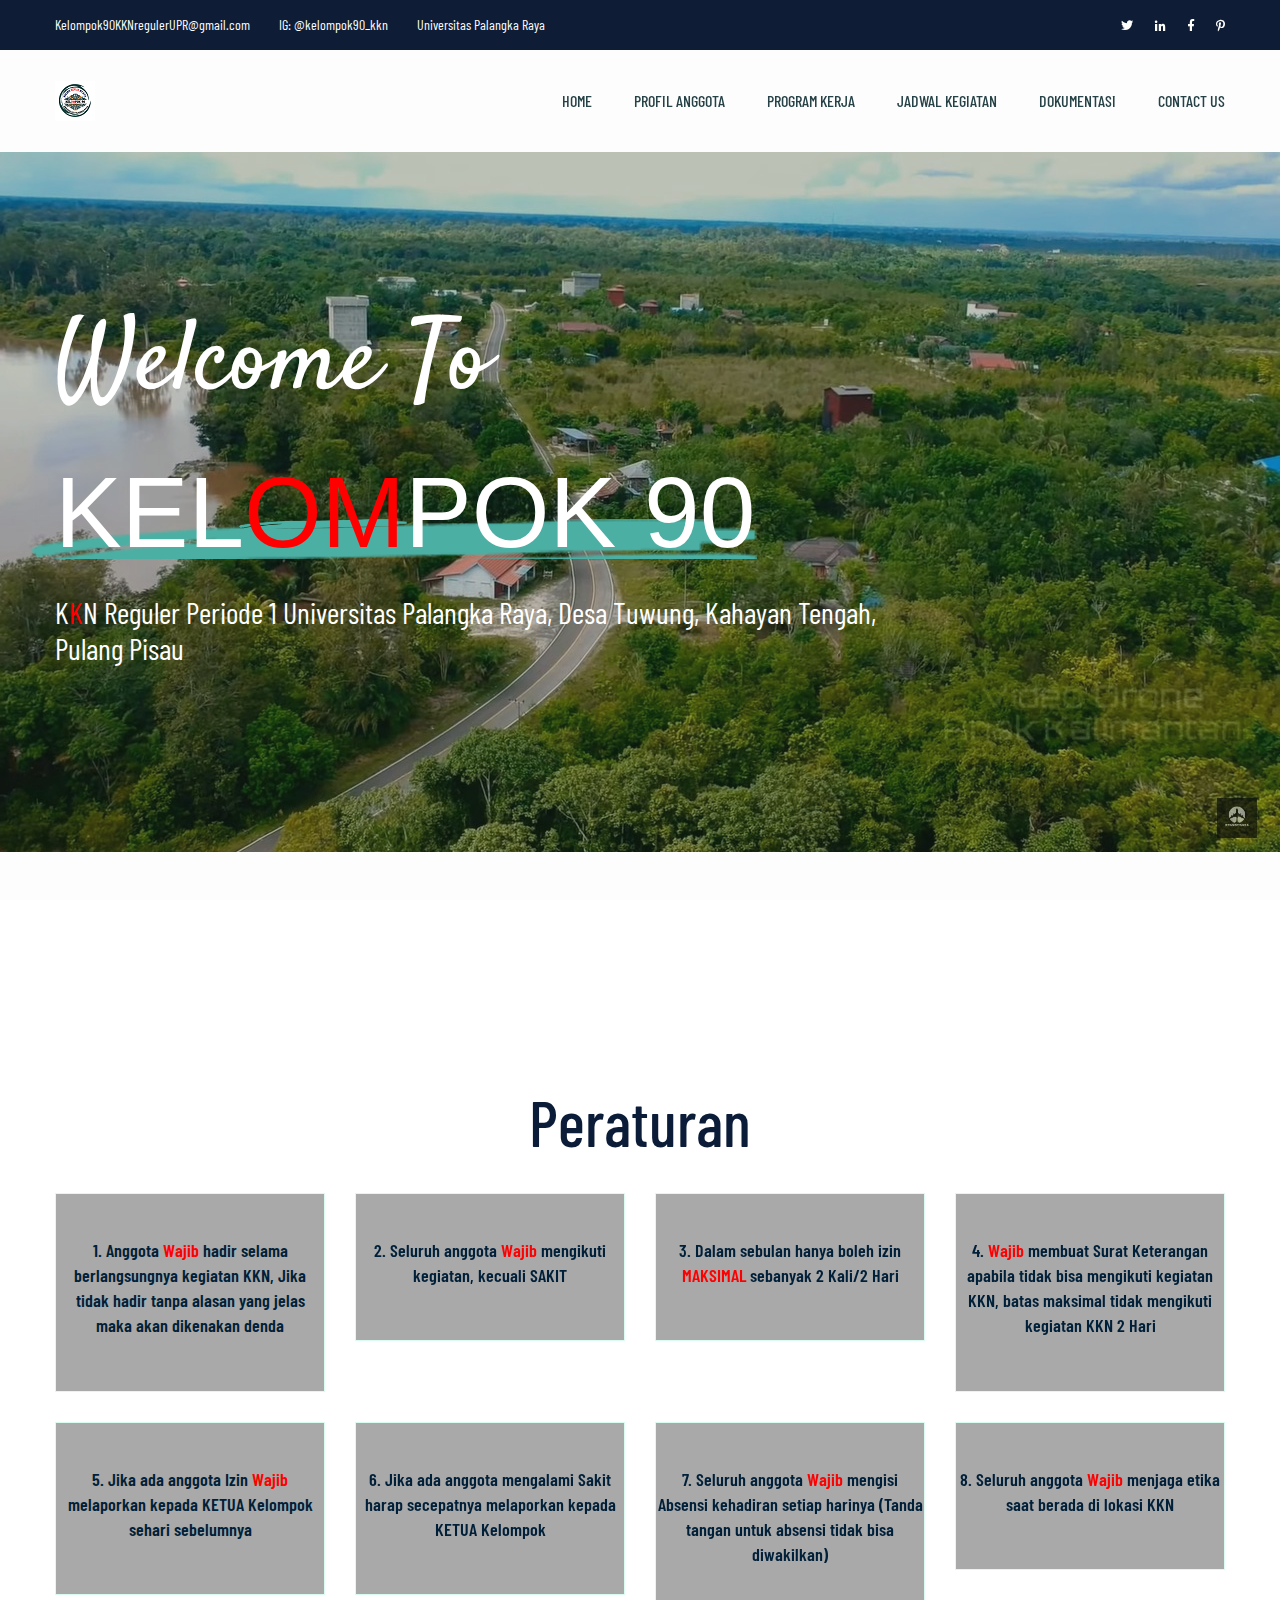
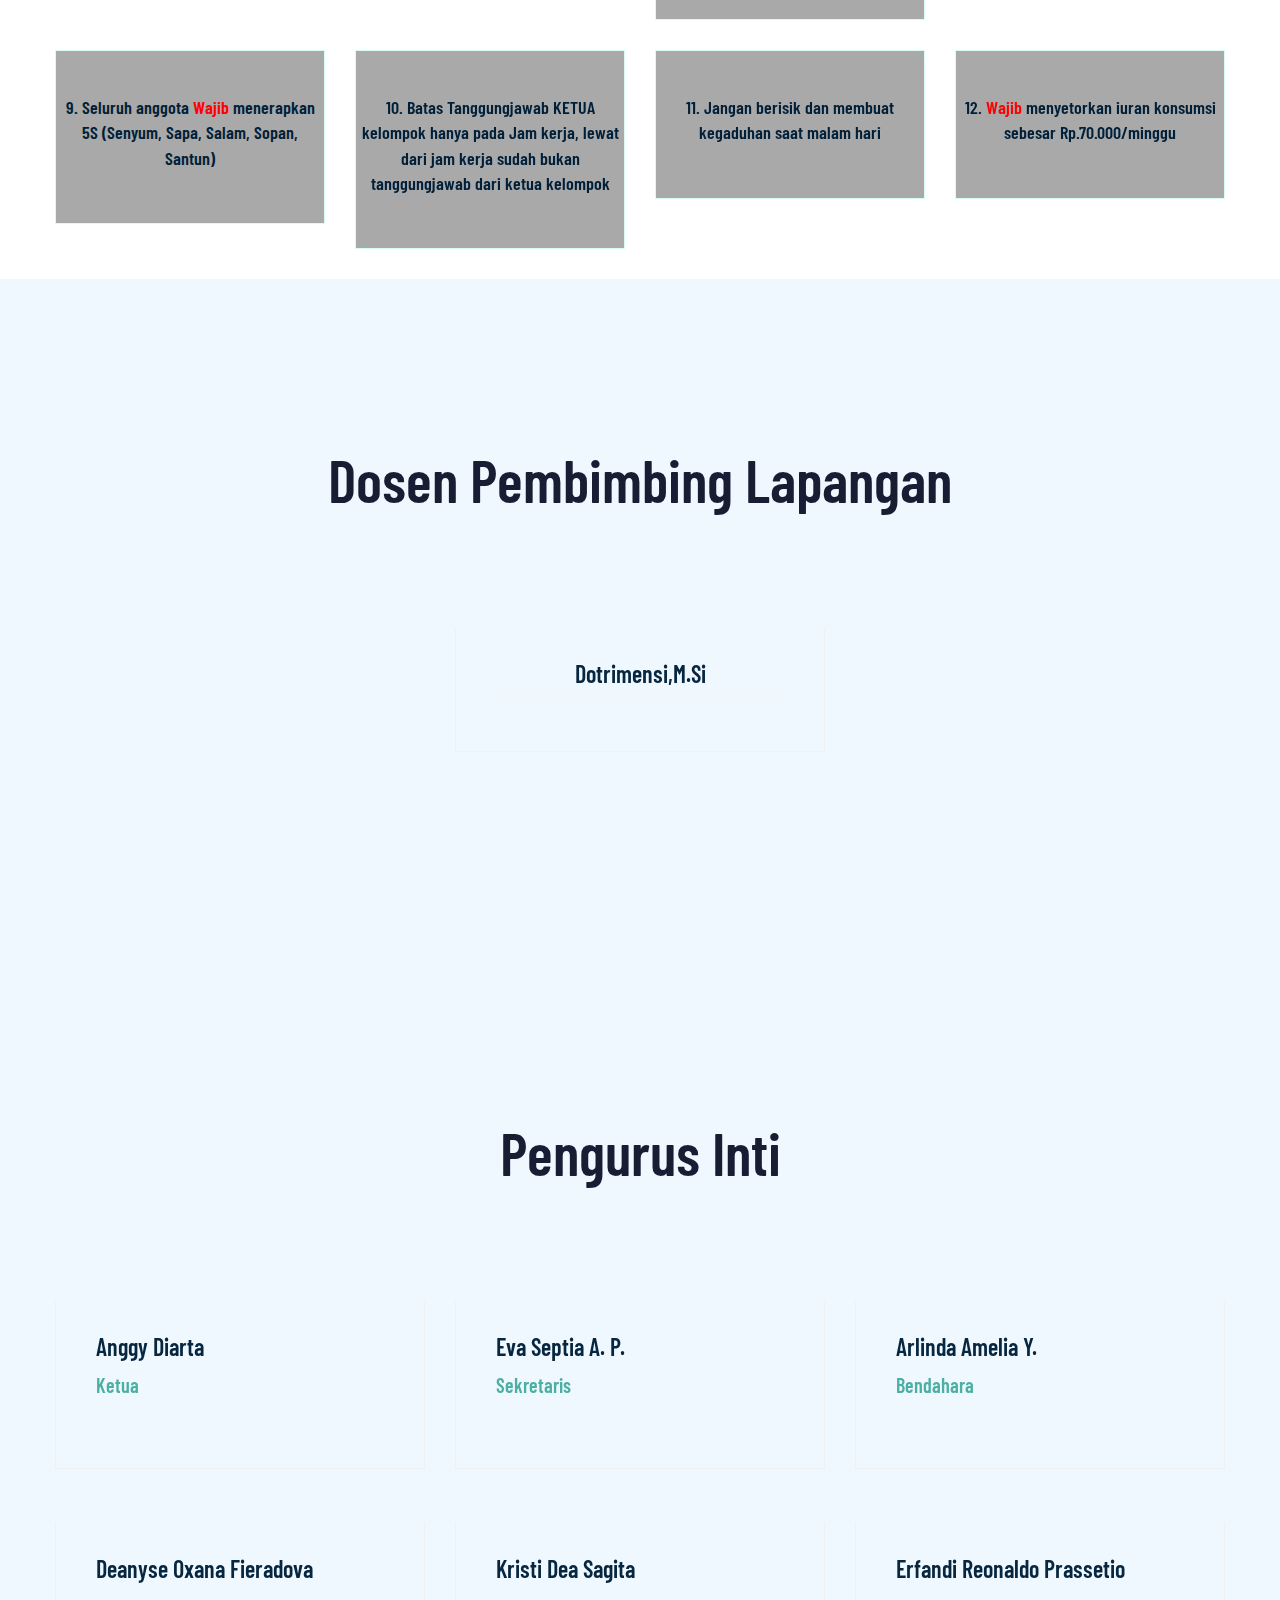
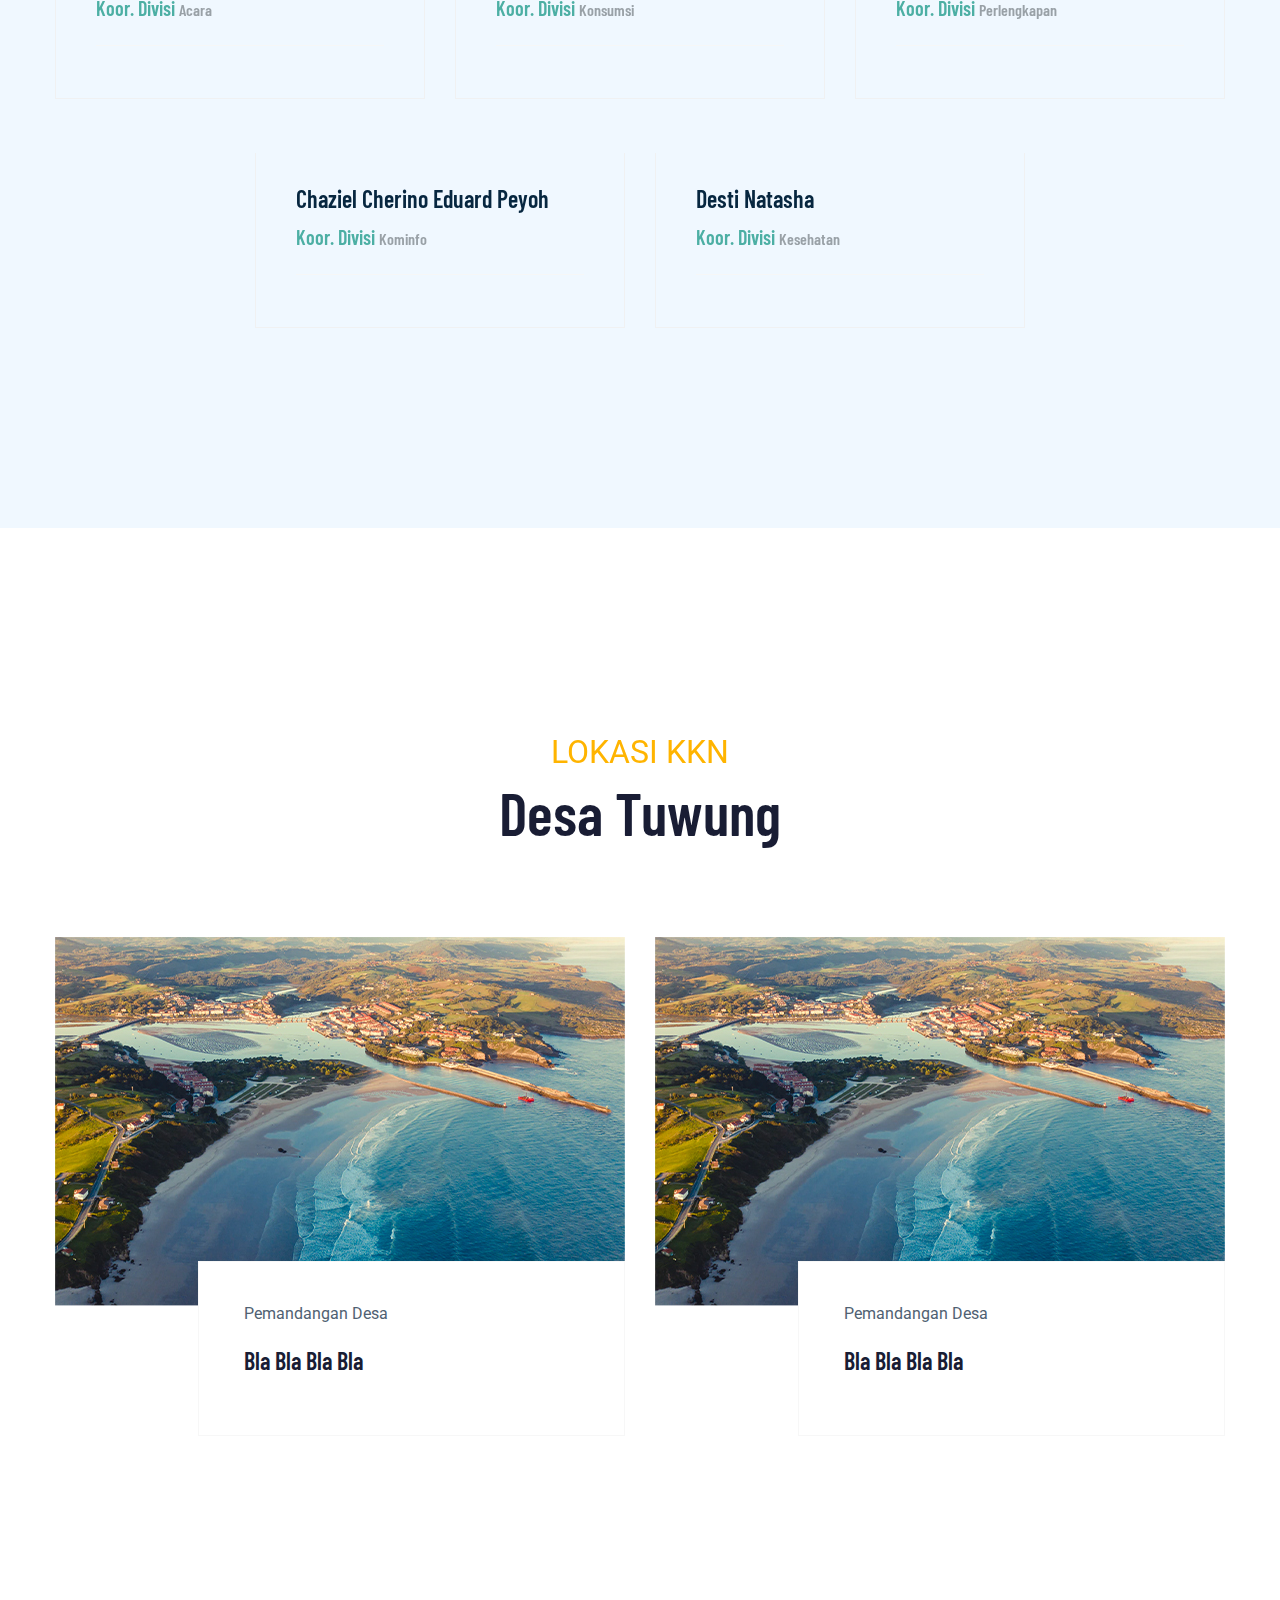
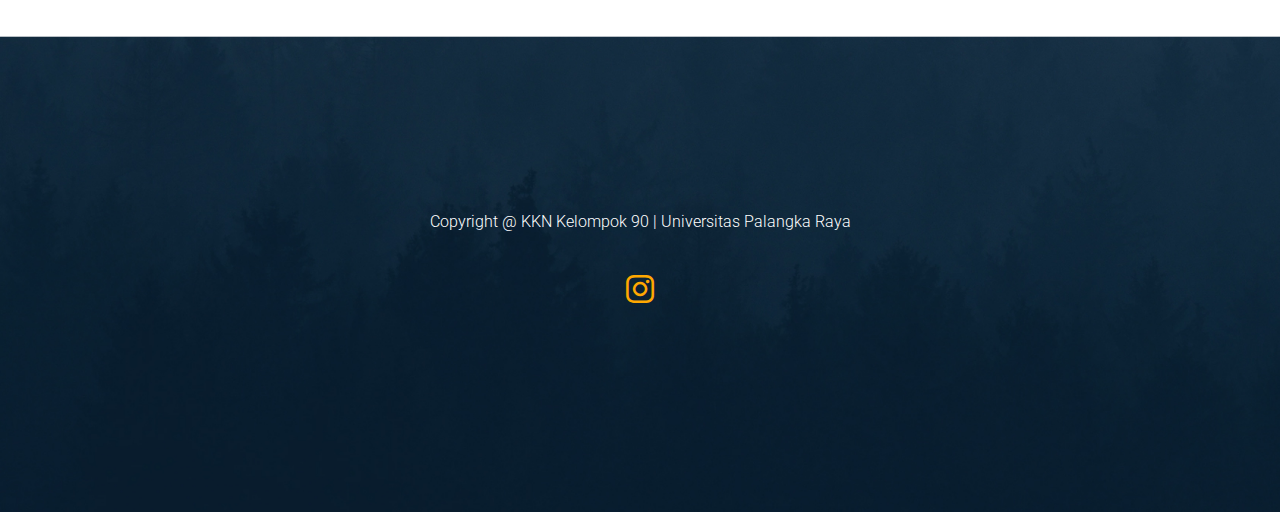
==== commit 7db5b5df: "tambahan per 24 juni 2023" ====
--- a/contact.html
+++ b/contact.html
@@ -1,33 +1,53 @@
 <!doctype html>
 <html class="no-js" lang="zxx">
-
-<head>
-    <meta charset="utf-8">
-    <meta http-equiv="x-ua-compatible" content="ie=edge">
-    <title>Travel HTML-5 Template </title>
-    <meta name="description" content="">
-    <meta name="viewport" content="width=device-width, initial-scale=1">
-
-    <!-- <link rel="manifest" href="site.webmanifest"> -->
-    <link rel="shortcut icon" type="image/x-icon" href="img/favicon.png">
-    <!-- Place favicon.ico in the root directory -->
-
-   <!-- CSS here -->
-   <link rel="stylesheet" href="assets/css/bootstrap.min.css">
-   <link rel="stylesheet" href="assets/css/owl.carousel.min.css">
-   <link rel="stylesheet" href="assets/css/slicknav.css">
-   <link rel="stylesheet" href="assets/css/animate.min.css">
-   <link rel="stylesheet" href="assets/css/magnific-popup.css">
-   <link rel="stylesheet" href="assets/css/fontawesome-all.min.css">
-   <link rel="stylesheet" href="assets/css/themify-icons.css">
-   <link rel="stylesheet" href="assets/css/themify-icons.css">
-   <link rel="stylesheet" href="assets/css/slick.css">
-   <link rel="stylesheet" href="assets/css/nice-select.css">
-   <link rel="stylesheet" href="assets/css/style.css">
-   <link rel="stylesheet" href="assets/css/responsive.css">
-</head>
-
-<body>
+    <head>
+        <meta charset="utf-8">
+        <meta http-equiv="x-ua-compatible" content="ie=edge">
+        <title>KKN Kelompok 90 </title>
+        <meta name="description" content="">
+        <meta name="viewport" content="width=device-width, initial-scale=1">
+        <link rel="manifest" href="site.webmanifest">
+        <link rel="shortcut icon" type="image/x-icon" href="assets/img/favicon.ico">
+
+        <!-- CSS here -->
+            <link rel="stylesheet" href="assets/css/bootstrap.min.css">
+            <link rel="stylesheet" href="assets/css/owl.carousel.min.css">
+            <link rel="stylesheet" href="assets/css/flaticon.css">
+            <link rel="stylesheet" href="assets/css/slicknav.css">
+            <link rel="stylesheet" href="assets/css/animate.min.css">
+            <link rel="stylesheet" href="assets/css/magnific-popup.css">
+            <link rel="stylesheet" href="assets/css/fontawesome-all.min.css">
+            <link rel="stylesheet" href="assets/css/themify-icons.css">
+            <link rel="stylesheet" href="assets/css/slick.css">
+            <link rel="stylesheet" href="assets/css/nice-select.css">
+            <link rel="stylesheet" href="assets/css/style.css">
+            <style type="text/css">
+            /*Buatan Sendiri*/
+            .untukwarnamerah{
+                color: red;
+            }
+            #untukwarnahitam{
+                color: black;
+            }
+            #untukwarnaputih{
+                color: white;
+            }
+            .untukwarnahitam{
+                color: black;
+                font-weight: bold;
+            }
+            .untukwarnaputih{
+                color: white;
+                font-weight: bold;
+                padding: 1rem;
+
+            }
+
+
+            </style>
+   </head>
+
+   <body>
     <!-- Preloader Start -->
     <div id="preloader-active">
         <div class="preloader d-flex align-items-center justify-content-center">
@@ -50,9 +70,9 @@
                         <div class="col-lg-8">
                             <div class="header-info-left">
                                 <ul>                          
-                                    <li>needhelp@gotrip.com</li>
-                                    <li>666 569 025077</li>
-                                    <li>broklyn street new york</li>
+                                    <li>Kelompok90KKNregulerUPR@gmail.com</li>
+                                    <li> <a href="https://instagram.com/kelompok90_kkn?igshid=MzRlODBiNWFlZA==" target="_blank">IG: @kelompok90_kkn</a></li>
+                                    <li>Universitas Palangka Raya</li>
                                 </ul>
                             </div>
                         </div>
@@ -84,17 +104,13 @@
                                     <nav>               
                                         <ul id="navigation">                                                                                                                                     
                                             <li><a href="index.html">Home</a></li>
-                                            <li><a href="about.html">About US</a></li>
-                                            <li><a href="packages.html">Package</a></li>
-                                            <li><a href="blog.html">Blog</a>
+                                            <li><a href="profil.html">Profil Anggota</a></li>
+                                            <li><a href="proker.html">Program Kerja</a></li>
+                                            <li><a href="jadwal.html">Jadwal Kegiatan</a></li>
+                                            <li><a href="">Dokumentasi</a>
                                                 <ul class="submenu">
-                                                    <li><a href="blog.html">Blog</a></li>
-                                                    <li><a href="single-blog.html">Blog Details</a></li>
-                                                </ul>
-                                            </li>
-                                            <li><a href="#">Pages</a>
-                                                <ul class="submenu">
-                                                    <li><a href="elements.html">Element</a></li>
+                                                    <li><a href="foto.html">Foto</a></li>
+                                                    <li><a href="video.html">Video</a></li>
                                                 </ul>
                                             </li>
                                             <li><a href="contact.html">Contact Us</a></li>
@@ -113,237 +129,362 @@
        </div>
         <!-- Header End -->
     </header>
-    <!-- slider Area Start-->
-    <div class="slider-area ">
-        <!-- Mobile Menu -->
-        <div class="single-slider slider-height2 d-flex align-items-center" data-background="assets/img/hero/contact_hero.jpg">
+
+    <main>
+
+        <!-- slider Area Start-->
+        <div class="slider-area ">
+            <!-- Mobile Menu -->
+            <div class="slider-active">
+                <div class="single-slider hero-overly  slider-height d-flex align-items-center" data-background="assets/img/hero/h1_hero.jpg">
+                    <div class="container">
+                        <div class="row">
+                            <div class="col-xl-9 col-lg-9 col-md-9">
+                                <div class="hero__caption">
+                                    <h1 id="untukwarnaputih">Welcome To</h1>
+                                    <h1 style="color:white;font-family: arial, sans-serif;"><span>KEL<span class="untukwarnamerah">OM</span>POK 90</span></h1>
+                                    <p id="untukwarnaputih">K<span class="untukwarnamerah">K</span>N <span ID="untukwarnaputih">Reguler Periode 1 Universitas Palangka Raya, Desa Tuwung, Kahayan Tengah, Pulang Pisau</span></p>
+                                </div>
+                            </div>
+                        </div>
+                    </div>
+                </div>
+            </div>
+        </div>
+        <!-- slider Area End-->
+        <!-- Our Services Start -->
+        <div class="our-services servic-padding">
             <div class="container">
+                <h1 style="text-align:center;padding: 1rem;margin: 1rem;font-size: 4rem;">Peraturan</h1>
+                <div class="row d-flex justify-contnet-center">
+
+                    <div class="col-xl-3 col-lg-3 col-md-3 col-sm-6">
+                        <div class="single-services text-center mb-30" style="background-color: darkgray;">
+                            <div class="services-cap">
+                                <h5>1. Anggota <span class="untukwarnamerah">Wajib</span> hadir selama berlangsungnya kegiatan KKN, Jika tidak hadir tanpa alasan yang jelas maka akan dikenakan denda</h5>
+                            </div>
+                        </div>
+                    </div>
+                    <div class="col-xl-3 col-lg-3 col-md-3 col-sm-6">
+                        <div class="single-services text-center mb-30" style="background-color: darkgray;">
+                            <div class="services-cap">
+                                <h5>2. Seluruh anggota <span class="untukwarnamerah">Wajib</span> mengikuti kegiatan, kecuali SAKIT</h5>
+                            </div>
+                        </div>
+                    </div>
+                    <div class="col-xl-3 col-lg-3 col-md-3 col-sm-6">
+                        <div class="single-services text-center mb-30" style="background-color: darkgray;">
+                            <div class="services-cap">
+                                <h5>3. Dalam sebulan hanya boleh izin <span class="untukwarnamerah">MAKSIMAL</span> sebanyak 2 Kali/2 Hari</h5>
+                            </div>
+                        </div>
+                    </div>
+                    <div class="col-xl-3 col-lg-3 col-md-3 col-sm-6">
+                        <div class="single-services text-center mb-30" style="background-color: darkgray;">
+                            <div class="services-cap">
+                                <h5>4. <span class="untukwarnamerah">Wajib</span> membuat Surat Keterangan apabila tidak bisa mengikuti kegiatan KKN, batas maksimal tidak mengikuti kegiatan KKN 2 Hari</h5>
+                            </div>
+                        </div>
+                    </div>
+                    <div class="col-xl-3 col-lg-3 col-md-3 col-sm-6">
+                        <div class="single-services text-center mb-30" style="background-color: darkgray;">
+                            <div class="services-cap">
+                                <h5>5. Jika ada anggota Izin <span class="untukwarnamerah">Wajib</span> melaporkan kepada KETUA Kelompok sehari sebelumnya</h5>
+                            </div>
+                        </div>
+                    </div>
+                    <div class="col-xl-3 col-lg-3 col-md-3 col-sm-6">
+                        <div class="single-services text-center mb-30" style="background-color: darkgray;">
+                            <div class="services-cap">
+                                <h5>6. Jika ada anggota mengalami Sakit harap secepatnya melaporkan kepada KETUA Kelompok</h5>
+                            </div>
+                        </div>
+                    </div>
+                    <div class="col-xl-3 col-lg-3 col-md-3 col-sm-6">
+                        <div class="single-services text-center mb-30" style="background-color: darkgray;">
+                            <div class="services-cap">
+                                <h5>7. Seluruh anggota <span class="untukwarnamerah">Wajib</span> mengisi Absensi kehadiran setiap harinya (Tanda tangan untuk absensi tidak bisa diwakilkan)</h5>
+                            </div>
+                        </div>
+                    </div>
+                    <div class="col-xl-3 col-lg-3 col-md-3 col-sm-6">
+                        <div class="single-services text-center mb-30" style="background-color: darkgray;">
+                            <div class="services-cap">
+                                <h5>8. Seluruh anggota <span class="untukwarnamerah">Wajib</span> menjaga etika saat berada di lokasi KKN</h5>
+                            </div>
+                        </div>
+                    </div>
+                    <div class="col-xl-3 col-lg-3 col-md-3 col-sm-6">
+                        <div class="single-services text-center mb-30" style="background-color: darkgray;">
+                            <div class="services-cap">
+                                <h5>9. Seluruh anggota <span class="untukwarnamerah">Wajib</span> menerapkan 5S (Senyum, Sapa, Salam, Sopan, Santun)</h5>
+                            </div>
+                        </div>
+                    </div>
+                    <div class="col-xl-3 col-lg-3 col-md-3 col-sm-6">
+                        <div class="single-services text-center mb-30" style="background-color: darkgray;">
+                            <div class="services-cap">
+                                <h5>10. Batas Tanggungjawab KETUA kelompok hanya pada Jam kerja, lewat dari jam kerja sudah bukan tanggungjawab dari ketua kelompok</h5>
+                            </div>
+                        </div>
+                    </div>
+                    <div class="col-xl-3 col-lg-3 col-md-3 col-sm-6">
+                        <div class="single-services text-center mb-30" style="background-color: darkgray;">
+                            <div class="services-cap">
+                                <h5>11. Jangan berisik dan membuat kegaduhan saat malam hari</h5>
+                            </div>
+                        </div>
+                    </div>
+                    <div class="col-xl-3 col-lg-3 col-md-3 col-sm-6">
+                        <div class="single-services text-center mb-30" style="background-color: darkgray;">
+                            <div class="services-cap">
+                                <h5>12. <span class="untukwarnamerah">Wajib</span> menyetorkan iuran konsumsi sebesar Rp.70.000/minggu</h5>
+                            </div>
+                        </div>
+                    </div>
+                </div>
+            </div>
+        </div>
+         <!-- Our Services End -->
+        <!-- Favourite Places Start -->
+        <div class="favourite-place place-padding" style="background-color: aliceblue;">
+            <div class="container">
+                <!-- Section Tittle -->
                 <div class="row">
-                    <div class="col-xl-12">
-                        <div class="hero-cap text-center">
-                            <h2>Contact us</h2>
-                        </div>
-                    </div>
-                </div>
-            </div>
-        </div>
-    </div>
-    <!-- slider Area End-->
-    <!-- ================ contact section start ================= -->
-    <section class="contact-section">
+                    <div class="col-lg-12">
+                        <div class="section-tittle text-center">
+                            <h2>Dosen Pembimbing Lapangan</h2>
+                        </div>
+                    </div>
+                </div>
+                <div class="row justify-content-center">
+                    <div class="col-xl-4 col-lg-4 col-md-6">
+                        <div class="single-place mb-30">
+                            <div class="place-img">
+                                <img src="assets/img/service/foto-dpl.jpg" alt="">
+                            </div>
+                            <div class="place-cap">
+                                <div class="place-cap-top">
+                                    <h3 style="text-align:center;"><a href="#">Dotrimensi,M.Si</a></h3>
+                                    <!-- <p class="dolor">Ketua</p> -->
+                                </div>
+                            </div>
+                        </div>
+                    </div>
+                </div>
+            </div>
+        </div>
+        <!-- Favourite Places End -->
+
+
+        <!-- Favourite Places Start -->
+        <div class="favourite-place place-padding" style="background-color: aliceblue;">
             <div class="container">
-                <div class="d-none d-sm-block mb-5 pb-4">
-                    <div id="map" style="height: 480px; position: relative; overflow: hidden;"><div style="height: 100%; width: 100%; position: absolute; top: 0px; left: 0px; background-color: rgb(229, 227, 223);"><div class="gm-style" style="position: absolute; z-index: 0; left: 0px; top: 0px; height: 100%; width: 100%; padding: 0px; border-width: 0px; margin: 0px;"><div tabindex="0" style="position: absolute; z-index: 0; left: 0px; top: 0px; height: 100%; width: 100%; padding: 0px; border-width: 0px; margin: 0px; cursor: url(&quot;https://maps.gstatic.com/mapfiles/openhand_8_8.cur&quot;), default; touch-action: pan-x pan-y;"><div style="z-index: 1; position: absolute; left: 50%; top: 50%; width: 100%; transform: translate(0px, 0px);"><div style="position: absolute; left: 0px; top: 0px; z-index: 100; width: 100%;"><div style="position: absolute; left: 0px; top: 0px; z-index: 0;"><div style="position: absolute; z-index: 991; transform: matrix(1, 0, 0, 1, -100, -189);"><div style="position: absolute; left: 0px; top: 0px; width: 256px; height: 256px;"><div style="width: 256px; height: 256px;"></div></div><div style="position: absolute; left: -256px; top: 0px; width: 256px; height: 256px;"><div style="width: 256px; height: 256px;"></div></div><div style="position: absolute; left: -256px; top: -256px; width: 256px; height: 256px;"><div style="width: 256px; height: 256px;"></div></div><div style="position: absolute; left: 0px; top: -256px; width: 256px; height: 256px;"><div style="width: 256px; height: 256px;"></div></div><div style="position: absolute; left: 256px; top: -256px; width: 256px; height: 256px;"><div style="width: 256px; height: 256px;"></div></div><div style="position: absolute; left: 256px; top: 0px; width: 256px; height: 256px;"><div style="width: 256px; height: 256px;"></div></div><div style="position: absolute; left: 256px; top: 256px; width: 256px; height: 256px;"><div style="width: 256px; height: 256px;"></div></div><div style="position: absolute; left: 0px; top: 256px; width: 256px; height: 256px;"><div style="width: 256px; height: 256px;"></div></div><div style="position: absolute; left: -256px; top: 256px; width: 256px; height: 256px;"><div style="width: 256px; height: 256px;"></div></div><div style="position: absolute; left: -512px; top: 256px; width: 256px; height: 256px;"><div style="width: 256px; height: 256px;"></div></div><div style="position: absolute; left: -512px; top: 0px; width: 256px; height: 256px;"><div style="width: 256px; height: 256px;"></div></div><div style="position: absolute; left: -512px; top: -256px; width: 256px; height: 256px;"><div style="width: 256px; height: 256px;"></div></div><div style="position: absolute; left: 512px; top: -256px; width: 256px; height: 256px;"><div style="width: 256px; height: 256px;"></div></div><div style="position: absolute; left: 512px; top: 0px; width: 256px; height: 256px;"><div style="width: 256px; height: 256px;"></div></div><div style="position: absolute; left: 512px; top: 256px; width: 256px; height: 256px;"><div style="width: 256px; height: 256px;"></div></div></div></div></div><div style="position: absolute; left: 0px; top: 0px; z-index: 101; width: 100%;"></div><div style="position: absolute; left: 0px; top: 0px; z-index: 102; width: 100%;"></div><div style="position: absolute; left: 0px; top: 0px; z-index: 103; width: 100%;"><div style="position: absolute; left: 0px; top: 0px; z-index: -1;"><div style="position: absolute; z-index: 991; transform: matrix(1, 0, 0, 1, -100, -189);"><div style="width: 256px; height: 256px; overflow: hidden; position: absolute; left: 0px; top: 0px;"></div><div style="width: 256px; height: 256px; overflow: hidden; position: absolute; left: -256px; top: 0px;"></div><div style="width: 256px; height: 256px; overflow: hidden; position: absolute; left: -256px; top: -256px;"></div><div style="width: 256px; height: 256px; overflow: hidden; position: absolute; left: 0px; top: -256px;"></div><div style="width: 256px; height: 256px; overflow: hidden; position: absolute; left: 256px; top: -256px;"></div><div style="width: 256px; height: 256px; overflow: hidden; position: absolute; left: 256px; top: 0px;"></div><div style="width: 256px; height: 256px; overflow: hidden; position: absolute; left: 256px; top: 256px;"></div><div style="width: 256px; height: 256px; overflow: hidden; position: absolute; left: 0px; top: 256px;"></div><div style="width: 256px; height: 256px; overflow: hidden; position: absolute; left: -256px; top: 256px;"></div><div style="width: 256px; height: 256px; overflow: hidden; position: absolute; left: -512px; top: 256px;"></div><div style="width: 256px; height: 256px; overflow: hidden; position: absolute; left: -512px; top: 0px;"></div><div style="width: 256px; height: 256px; overflow: hidden; position: absolute; left: -512px; top: -256px;"></div><div style="width: 256px; height: 256px; overflow: hidden; position: absolute; left: 512px; top: -256px;"></div><div style="width: 256px; height: 256px; overflow: hidden; position: absolute; left: 512px; top: 0px;"></div><div style="width: 256px; height: 256px; overflow: hidden; position: absolute; left: 512px; top: 256px;"></div></div></div></div><div style="position: absolute; left: 0px; top: 0px; z-index: 0;"><div style="position: absolute; z-index: 991; transform: matrix(1, 0, 0, 1, -100, -189);"><div style="position: absolute; left: 0px; top: 0px; width: 256px; height: 256px; transition: opacity 200ms linear 0s;"><img draggable="false" alt="" role="presentation" src="https://maps.googleapis.com/maps/vt?pb=!1m5!1m4!1i9!2i470!3i302!4i256!2m3!1e0!2sm!3i476185792!2m3!1e2!6m1!3e5!3m14!2sen-US!3sUS!5e18!12m1!1e68!12m3!1e37!2m1!1ssmartmaps!12m4!1e26!2m2!1sstyles!2zcC5zOi02MHxwLmw6LTYw!4e0&amp;key=AIzaSyDpfS1oRGreGSBU5HHjMmQ3o5NLw7VdJ6I&amp;token=70038" style="width: 256px; height: 256px; user-select: none; border: 0px; padding: 0px; margin: 0px; max-width: none;"></div><div style="position: absolute; left: 256px; top: 0px; width: 256px; height: 256px; transition: opacity 200ms linear 0s;"><img draggable="false" alt="" role="presentation" src="https://maps.googleapis.com/maps/vt?pb=!1m5!1m4!1i9!2i471!3i302!4i256!2m3!1e0!2sm!3i476185840!2m3!1e2!6m1!3e5!3m14!2sen-US!3sUS!5e18!12m1!1e68!12m3!1e37!2m1!1ssmartmaps!12m4!1e26!2m2!1sstyles!2zcC5zOi02MHxwLmw6LTYw!4e0&amp;key=AIzaSyDpfS1oRGreGSBU5HHjMmQ3o5NLw7VdJ6I&amp;token=84496" style="width: 256px; height: 256px; user-select: none; border: 0px; padding: 0px; margin: 0px; max-width: none;"></div><div style="position: absolute; left: 256px; top: 256px; width: 256px; height: 256px; transition: opacity 200ms linear 0s;"><img draggable="false" alt="" role="presentation" src="https://maps.googleapis.com/maps/vt?pb=!1m5!1m4!1i9!2i471!3i303!4i256!2m3!1e0!2sm!3i476185840!2m3!1e2!6m1!3e5!3m14!2sen-US!3sUS!5e18!12m1!1e68!12m3!1e37!2m1!1ssmartmaps!12m4!1e26!2m2!1sstyles!2zcC5zOi02MHxwLmw6LTYw!4e0&amp;key=AIzaSyDpfS1oRGreGSBU5HHjMmQ3o5NLw7VdJ6I&amp;token=107953" style="width: 256px; height: 256px; user-select: none; border: 0px; padding: 0px; margin: 0px; max-width: none;"></div><div style="position: absolute; left: 0px; top: 256px; width: 256px; height: 256px; transition: opacity 200ms linear 0s;"><img draggable="false" alt="" role="presentation" src="https://maps.googleapis.com/maps/vt?pb=!1m5!1m4!1i9!2i470!3i303!4i256!2m3!1e0!2sm!3i476185792!2m3!1e2!6m1!3e5!3m14!2sen-US!3sUS!5e18!12m1!1e68!12m3!1e37!2m1!1ssmartmaps!12m4!1e26!2m2!1sstyles!2zcC5zOi02MHxwLmw6LTYw!4e0&amp;key=AIzaSyDpfS1oRGreGSBU5HHjMmQ3o5NLw7VdJ6I&amp;token=93495" style="width: 256px; height: 256px; user-select: none; border: 0px; padding: 0px; margin: 0px; max-width: none;"></div><div style="position: absolute; left: -256px; top: 256px; width: 256px; height: 256px; transition: opacity 200ms linear 0s;"><img draggable="false" alt="" role="presentation" src="https://maps.googleapis.com/maps/vt?pb=!1m5!1m4!1i9!2i469!3i303!4i256!2m3!1e0!2sm!3i476185792!2m3!1e2!6m1!3e5!3m14!2sen-US!3sUS!5e18!12m1!1e68!12m3!1e37!2m1!1ssmartmaps!12m4!1e26!2m2!1sstyles!2zcC5zOi02MHxwLmw6LTYw!4e0&amp;key=AIzaSyDpfS1oRGreGSBU5HHjMmQ3o5NLw7VdJ6I&amp;token=85128" style="width: 256px; height: 256px; user-select: none; border: 0px; padding: 0px; margin: 0px; max-width: none;"></div><div style="position: absolute; left: -512px; top: 256px; width: 256px; height: 256px; transition: opacity 200ms linear 0s;"><img draggable="false" alt="" role="presentation" src="https://maps.googleapis.com/maps/vt?pb=!1m5!1m4!1i9!2i468!3i303!4i256!2m3!1e0!2sm!3i476185504!2m3!1e2!6m1!3e5!3m14!2sen-US!3sUS!5e18!12m1!1e68!12m3!1e37!2m1!1ssmartmaps!12m4!1e26!2m2!1sstyles!2zcC5zOi02MHxwLmw6LTYw!4e0&amp;key=AIzaSyDpfS1oRGreGSBU5HHjMmQ3o5NLw7VdJ6I&amp;token=46831" style="width: 256px; height: 256px; user-select: none; border: 0px; padding: 0px; margin: 0px; max-width: none;"></div><div style="position: absolute; left: -512px; top: 0px; width: 256px; height: 256px; transition: opacity 200ms linear 0s;"><img draggable="false" alt="" role="presentation" src="https://maps.googleapis.com/maps/vt?pb=!1m5!1m4!1i9!2i468!3i302!4i256!2m3!1e0!2sm!3i476184952!2m3!1e2!6m1!3e5!3m14!2sen-US!3sUS!5e18!12m1!1e68!12m3!1e37!2m1!1ssmartmaps!12m4!1e26!2m2!1sstyles!2zcC5zOi02MHxwLmw6LTYw!4e0&amp;key=AIzaSyDpfS1oRGreGSBU5HHjMmQ3o5NLw7VdJ6I&amp;token=10814" style="width: 256px; height: 256px; user-select: none; border: 0px; padding: 0px; margin: 0px; max-width: none;"></div><div style="position: absolute; left: -512px; top: -256px; width: 256px; height: 256px; transition: opacity 200ms linear 0s;"><img draggable="false" alt="" role="presentation" src="https://maps.googleapis.com/maps/vt?pb=!1m5!1m4!1i9!2i468!3i301!4i256!2m3!1e0!2sm!3i476184952!2m3!1e2!6m1!3e5!3m14!2sen-US!3sUS!5e18!12m1!1e68!12m3!1e37!2m1!1ssmartmaps!12m4!1e26!2m2!1sstyles!2zcC5zOi02MHxwLmw6LTYw!4e0&amp;key=AIzaSyDpfS1oRGreGSBU5HHjMmQ3o5NLw7VdJ6I&amp;token=118428" style="width: 256px; height: 256px; user-select: none; border: 0px; padding: 0px; margin: 0px; max-width: none;"></div><div style="position: absolute; left: 512px; top: -256px; width: 256px; height: 256px; transition: opacity 200ms linear 0s;"><img draggable="false" alt="" role="presentation" src="https://maps.googleapis.com/maps/vt?pb=!1m5!1m4!1i9!2i472!3i301!4i256!2m3!1e0!2sm!3i476185636!2m3!1e2!6m1!3e5!3m14!2sen-US!3sUS!5e18!12m1!1e68!12m3!1e37!2m1!1ssmartmaps!12m4!1e26!2m2!1sstyles!2zcC5zOi02MHxwLmw6LTYw!4e0&amp;key=AIzaSyDpfS1oRGreGSBU5HHjMmQ3o5NLw7VdJ6I&amp;token=43995" style="width: 256px; height: 256px; user-select: none; border: 0px; padding: 0px; margin: 0px; max-width: none;"></div><div style="position: absolute; left: 512px; top: 0px; width: 256px; height: 256px; transition: opacity 200ms linear 0s;"><img draggable="false" alt="" role="presentation" src="https://maps.googleapis.com/maps/vt?pb=!1m5!1m4!1i9!2i472!3i302!4i256!2m3!1e0!2sm!3i476185840!2m3!1e2!6m1!3e5!3m14!2sen-US!3sUS!5e18!12m1!1e68!12m3!1e37!2m1!1ssmartmaps!12m4!1e26!2m2!1sstyles!2zcC5zOi02MHxwLmw6LTYw!4e0&amp;key=AIzaSyDpfS1oRGreGSBU5HHjMmQ3o5NLw7VdJ6I&amp;token=905" style="width: 256px; height: 256px; user-select: none; border: 0px; padding: 0px; margin: 0px; max-width: none;"></div><div style="position: absolute; left: 512px; top: 256px; width: 256px; height: 256px; transition: opacity 200ms linear 0s;"><img draggable="false" alt="" role="presentation" src="https://maps.googleapis.com/maps/vt?pb=!1m5!1m4!1i9!2i472!3i303!4i256!2m3!1e0!2sm!3i476185840!2m3!1e2!6m1!3e5!3m14!2sen-US!3sUS!5e18!12m1!1e68!12m3!1e37!2m1!1ssmartmaps!12m4!1e26!2m2!1sstyles!2zcC5zOi02MHxwLmw6LTYw!4e0&amp;key=AIzaSyDpfS1oRGreGSBU5HHjMmQ3o5NLw7VdJ6I&amp;token=24362" style="width: 256px; height: 256px; user-select: none; border: 0px; padding: 0px; margin: 0px; max-width: none;"></div><div style="position: absolute; left: -256px; top: 0px; width: 256px; height: 256px; transition: opacity 200ms linear 0s;"><img draggable="false" alt="" role="presentation" src="https://maps.googleapis.com/maps/vt?pb=!1m5!1m4!1i9!2i469!3i302!4i256!2m3!1e0!2sm!3i476185792!2m3!1e2!6m1!3e5!3m14!2sen-US!3sUS!5e18!12m1!1e68!12m3!1e37!2m1!1ssmartmaps!12m4!1e26!2m2!1sstyles!2zcC5zOi02MHxwLmw6LTYw!4e0&amp;key=AIzaSyDpfS1oRGreGSBU5HHjMmQ3o5NLw7VdJ6I&amp;token=61671" style="width: 256px; height: 256px; user-select: none; border: 0px; padding: 0px; margin: 0px; max-width: none;"></div><div style="position: absolute; left: -256px; top: -256px; width: 256px; height: 256px; transition: opacity 200ms linear 0s;"><img draggable="false" alt="" role="presentation" src="https://maps.googleapis.com/maps/vt?pb=!1m5!1m4!1i9!2i469!3i301!4i256!2m3!1e0!2sm!3i476185792!2m3!1e2!6m1!3e5!3m14!2sen-US!3sUS!5e18!12m1!1e68!12m3!1e37!2m1!1ssmartmaps!12m4!1e26!2m2!1sstyles!2zcC5zOi02MHxwLmw6LTYw!4e0&amp;key=AIzaSyDpfS1oRGreGSBU5HHjMmQ3o5NLw7VdJ6I&amp;token=38214" style="width: 256px; height: 256px; user-select: none; border: 0px; padding: 0px; margin: 0px; max-width: none;"></div><div style="position: absolute; left: 0px; top: -256px; width: 256px; height: 256px; transition: opacity 200ms linear 0s;"><img draggable="false" alt="" role="presentation" src="https://maps.googleapis.com/maps/vt?pb=!1m5!1m4!1i9!2i470!3i301!4i256!2m3!1e0!2sm!3i476185792!2m3!1e2!6m1!3e5!3m14!2sen-US!3sUS!5e18!12m1!1e68!12m3!1e37!2m1!1ssmartmaps!12m4!1e26!2m2!1sstyles!2zcC5zOi02MHxwLmw6LTYw!4e0&amp;key=AIzaSyDpfS1oRGreGSBU5HHjMmQ3o5NLw7VdJ6I&amp;token=46581" style="width: 256px; height: 256px; user-select: none; border: 0px; padding: 0px; margin: 0px; max-width: none;"></div><div style="position: absolute; left: 256px; top: -256px; width: 256px; height: 256px; transition: opacity 200ms linear 0s;"><img draggable="false" alt="" role="presentation" src="https://maps.googleapis.com/maps/vt?pb=!1m5!1m4!1i9!2i471!3i301!4i256!2m3!1e0!2sm!3i476185792!2m3!1e2!6m1!3e5!3m14!2sen-US!3sUS!5e18!12m1!1e68!12m3!1e37!2m1!1ssmartmaps!12m4!1e26!2m2!1sstyles!2zcC5zOi02MHxwLmw6LTYw!4e0&amp;key=AIzaSyDpfS1oRGreGSBU5HHjMmQ3o5NLw7VdJ6I&amp;token=94061" style="width: 256px; height: 256px; user-select: none; border: 0px; padding: 0px; margin: 0px; max-width: none;"></div></div></div></div><div class="gm-style-pbc" style="z-index: 2; position: absolute; height: 100%; width: 100%; padding: 0px; border-width: 0px; margin: 0px; left: 0px; top: 0px; opacity: 0;"><p class="gm-style-pbt"></p></div><div style="z-index: 3; position: absolute; height: 100%; width: 100%; padding: 0px; border-width: 0px; margin: 0px; left: 0px; top: 0px; touch-action: pan-x pan-y;"><div style="z-index: 4; position: absolute; left: 50%; top: 50%; width: 100%; transform: translate(0px, 0px);"><div style="position: absolute; left: 0px; top: 0px; z-index: 104; width: 100%;"></div><div style="position: absolute; left: 0px; top: 0px; z-index: 105; width: 100%;"></div><div style="position: absolute; left: 0px; top: 0px; z-index: 106; width: 100%;"></div><div style="position: absolute; left: 0px; top: 0px; z-index: 107; width: 100%;"></div></div></div></div><iframe aria-hidden="true" frameborder="0" style="z-index: -1; position: absolute; width: 100%; height: 100%; top: 0px; left: 0px; border: none;" src="about:blank"></iframe><div style="margin-left: 5px; margin-right: 5px; z-index: 1000000; position: absolute; left: 0px; bottom: 0px;"><a target="_blank" rel="noopener" href="https://maps.google.com/maps?ll=-31.197,150.744&amp;z=9&amp;t=m&amp;hl=en-US&amp;gl=US&amp;mapclient=apiv3" title="Open this area in Google Maps (opens a new window)" style="position: static; overflow: visible; float: none; display: inline;"><div style="width: 66px; height: 26px; cursor: pointer;"><img alt="" src="https://maps.gstatic.com/mapfiles/api-3/images/google_white5.png" draggable="false" style="position: absolute; left: 0px; top: 0px; width: 66px; height: 26px; user-select: none; border: 0px; padding: 0px; margin: 0px;"></div></a></div><div style="background-color: white; padding: 15px 21px; border: 1px solid rgb(171, 171, 171); font-family: Roboto, Arial, sans-serif; color: rgb(34, 34, 34); box-sizing: border-box; box-shadow: rgba(0, 0, 0, 0.2) 0px 4px 16px; z-index: 10000002; display: none; width: 300px; height: 180px; position: absolute; left: 315px; top: 150px;"><div style="padding: 0px 0px 10px; font-size: 16px; box-sizing: border-box;">Map Data</div><div style="font-size: 13px;">Map data ©2019 Google</div><button draggable="false" title="Close" aria-label="Close" type="button" class="gm-ui-hover-effect" style="background: none; display: block; border: 0px; margin: 0px; padding: 0px; position: absolute; cursor: pointer; user-select: none; top: 0px; right: 0px; width: 37px; height: 37px;"><img src="data:image/svg+xml,%3Csvg%20xmlns%3D%22http%3A%2F%2Fwww.w3.org%2F2000%2Fsvg%22%20width%3D%2224px%22%20height%3D%2224px%22%20viewBox%3D%220%200%2024%2024%22%20fill%3D%22%23000000%22%3E%0A%20%20%20%20%3Cpath%20d%3D%22M19%206.41L17.59%205%2012%2010.59%206.41%205%205%206.41%2010.59%2012%205%2017.59%206.41%2019%2012%2013.41%2017.59%2019%2019%2017.59%2013.41%2012z%22%2F%3E%0A%20%20%20%20%3Cpath%20d%3D%22M0%200h24v24H0z%22%20fill%3D%22none%22%2F%3E%0A%3C%2Fsvg%3E%0A" style="pointer-events: none; display: block; width: 13px; height: 13px; margin: 12px;"></button></div><div class="gmnoprint" style="z-index: 1000001; position: absolute; right: 166px; bottom: 0px; width: 121px;"><div draggable="false" class="gm-style-cc" style="user-select: none; height: 14px; line-height: 14px;"><div style="opacity: 0.7; width: 100%; height: 100%; position: absolute;"><div style="width: 1px;"></div><div style="background-color: rgb(245, 245, 245); width: auto; height: 100%; margin-left: 1px;"></div></div><div style="position: relative; padding-right: 6px; padding-left: 6px; box-sizing: border-box; font-family: Roboto, Arial, sans-serif; font-size: 10px; color: rgb(68, 68, 68); white-space: nowrap; direction: ltr; text-align: right; vertical-align: middle; display: inline-block;"><a style="text-decoration: none; cursor: pointer; display: none;">Map Data</a><span>Map data ©2019 Google</span></div></div></div><div class="gmnoscreen" style="position: absolute; right: 0px; bottom: 0px;"><div style="font-family: Roboto, Arial, sans-serif; font-size: 11px; color: rgb(68, 68, 68); direction: ltr; text-align: right; background-color: rgb(245, 245, 245);">Map data ©2019 Google</div></div><div class="gmnoprint gm-style-cc" draggable="false" style="z-index: 1000001; user-select: none; height: 14px; line-height: 14px; position: absolute; right: 95px; bottom: 0px;"><div style="opacity: 0.7; width: 100%; height: 100%; position: absolute;"><div style="width: 1px;"></div><div style="background-color: rgb(245, 245, 245); width: auto; height: 100%; margin-left: 1px;"></div></div><div style="position: relative; padding-right: 6px; padding-left: 6px; box-sizing: border-box; font-family: Roboto, Arial, sans-serif; font-size: 10px; color: rgb(68, 68, 68); white-space: nowrap; direction: ltr; text-align: right; vertical-align: middle; display: inline-block;"><a href="https://www.google.com/intl/en-US_US/help/terms_maps.html" target="_blank" rel="noopener" style="text-decoration: none; cursor: pointer; color: rgb(68, 68, 68);">Terms of Use</a></div></div><button draggable="false" title="Toggle fullscreen view" aria-label="Toggle fullscreen view" type="button" class="gm-control-active gm-fullscreen-control" style="background: none rgb(255, 255, 255); border: 0px; margin: 10px; padding: 0px; position: absolute; cursor: pointer; user-select: none; border-radius: 2px; height: 40px; width: 40px; box-shadow: rgba(0, 0, 0, 0.3) 0px 1px 4px -1px; overflow: hidden; top: 0px; right: 0px;"><img src="data:image/svg+xml,%3Csvg%20xmlns%3D%22http%3A%2F%2Fwww.w3.org%2F2000%2Fsvg%22%20width%3D%2218%22%20height%3D%2218%22%20viewBox%3D%220%20018%2018%22%3E%0A%20%20%3Cpath%20fill%3D%22%23666%22%20d%3D%22M0%2C0v2v4h2V2h4V0H2H0z%20M16%2C0h-4v2h4v4h2V2V0H16z%20M16%2C16h-4v2h4h2v-2v-4h-2V16z%20M2%2C12H0v4v2h2h4v-2H2V12z%22%2F%3E%0A%3C%2Fsvg%3E%0A" style="height: 18px; width: 18px;"><img src="data:image/svg+xml,%3Csvg%20xmlns%3D%22http%3A%2F%2Fwww.w3.org%2F2000%2Fsvg%22%20width%3D%2218%22%20height%3D%2218%22%20viewBox%3D%220%200%2018%2018%22%3E%0A%20%20%3Cpath%20fill%3D%22%23333%22%20d%3D%22M0%2C0v2v4h2V2h4V0H2H0z%20M16%2C0h-4v2h4v4h2V2V0H16z%20M16%2C16h-4v2h4h2v-2v-4h-2V16z%20M2%2C12H0v4v2h2h4v-2H2V12z%22%2F%3E%0A%3C%2Fsvg%3E%0A" style="height: 18px; width: 18px;"><img src="data:image/svg+xml,%3Csvg%20xmlns%3D%22http%3A%2F%2Fwww.w3.org%2F2000%2Fsvg%22%20width%3D%2218%22%20height%3D%2218%22%20viewBox%3D%220%200%2018%2018%22%3E%0A%20%20%3Cpath%20fill%3D%22%23111%22%20d%3D%22M0%2C0v2v4h2V2h4V0H2H0z%20M16%2C0h-4v2h4v4h2V2V0H16z%20M16%2C16h-4v2h4h2v-2v-4h-2V16z%20M2%2C12H0v4v2h2h4v-2H2V12z%22%2F%3E%0A%3C%2Fsvg%3E%0A" style="height: 18px; width: 18px;"></button><div draggable="false" class="gm-style-cc" style="user-select: none; height: 14px; line-height: 14px; position: absolute; right: 0px; bottom: 0px;"><div style="opacity: 0.7; width: 100%; height: 100%; position: absolute;"><div style="width: 1px;"></div><div style="background-color: rgb(245, 245, 245); width: auto; height: 100%; margin-left: 1px;"></div></div><div style="position: relative; padding-right: 6px; padding-left: 6px; box-sizing: border-box; font-family: Roboto, Arial, sans-serif; font-size: 10px; color: rgb(68, 68, 68); white-space: nowrap; direction: ltr; text-align: right; vertical-align: middle; display: inline-block;"><a target="_blank" rel="noopener" title="Report errors in the road map or imagery to Google" href="https://www.google.com/maps/@-31.197,150.744,9z/data=!10m1!1e1!12b1?source=apiv3&amp;rapsrc=apiv3" style="font-family: Roboto, Arial, sans-serif; font-size: 10px; color: rgb(68, 68, 68); text-decoration: none; position: relative;">Report a map error</a></div></div><div class="gmnoprint gm-bundled-control gm-bundled-control-on-bottom" draggable="false" controlwidth="40" controlheight="81" style="margin: 10px; user-select: none; position: absolute; bottom: 95px; right: 40px;"><div class="gmnoprint" controlwidth="40" controlheight="81" style="position: absolute; left: 0px; top: 0px;"><div draggable="false" style="user-select: none; box-shadow: rgba(0, 0, 0, 0.3) 0px 1px 4px -1px; border-radius: 2px; cursor: pointer; background-color: rgb(255, 255, 255); width: 40px; height: 81px;"><button draggable="false" title="Zoom in" aria-label="Zoom in" type="button" class="gm-control-active" style="background: none; display: block; border: 0px; margin: 0px; padding: 0px; position: relative; cursor: pointer; user-select: none; overflow: hidden; width: 40px; height: 40px; top: 0px; left: 0px;"><img src="data:image/svg+xml,%3Csvg%20xmlns%3D%22http%3A%2F%2Fwww.w3.org%2F2000%2Fsvg%22%20width%3D%2218%22%20height%3D%2218%22%20viewBox%3D%220%200%2018%2018%22%3E%0A%20%20%3Cpolygon%20fill%3D%22%23666%22%20points%3D%2218%2C7%2011%2C7%2011%2C0%207%2C0%207%2C7%200%2C7%200%2C11%207%2C11%207%2C18%2011%2C18%2011%2C11%2018%2C11%22%2F%3E%0A%3C%2Fsvg%3E%0A" style="height: 18px; width: 18px;"><img src="data:image/svg+xml,%3Csvg%20xmlns%3D%22http%3A%2F%2Fwww.w3.org%2F2000%2Fsvg%22%20width%3D%2218%22%20height%3D%2218%22%20viewBox%3D%220%200%2018%2018%22%3E%0A%20%20%3Cpolygon%20fill%3D%22%23333%22%20points%3D%2218%2C7%2011%2C7%2011%2C0%207%2C0%207%2C7%200%2C7%200%2C11%207%2C11%207%2C18%2011%2C18%2011%2C11%2018%2C11%22%2F%3E%0A%3C%2Fsvg%3E%0A" style="height: 18px; width: 18px;"><img src="data:image/svg+xml,%3Csvg%20xmlns%3D%22http%3A%2F%2Fwww.w3.org%2F2000%2Fsvg%22%20width%3D%2218%22%20height%3D%2218%22%20viewBox%3D%220%200%2018%2018%22%3E%0A%20%20%3Cpolygon%20fill%3D%22%23111%22%20points%3D%2218%2C7%2011%2C7%2011%2C0%207%2C0%207%2C7%200%2C7%200%2C11%207%2C11%207%2C18%2011%2C18%2011%2C11%2018%2C11%22%2F%3E%0A%3C%2Fsvg%3E%0A" style="height: 18px; width: 18px;"></button><div style="position: relative; overflow: hidden; width: 30px; height: 1px; margin: 0px 5px; background-color: rgb(230, 230, 230); top: 0px;"></div><button draggable="false" title="Zoom out" aria-label="Zoom out" type="button" class="gm-control-active" style="background: none; display: block; border: 0px; margin: 0px; padding: 0px; position: relative; cursor: pointer; user-select: none; overflow: hidden; width: 40px; height: 40px; top: 0px; left: 0px;"><img src="data:image/svg+xml,%3Csvg%20xmlns%3D%22http%3A%2F%2Fwww.w3.org%2F2000%2Fsvg%22%20width%3D%2218%22%20height%3D%2218%22%20viewBox%3D%220%200%2018%2018%22%3E%0A%20%20%3Cpath%20fill%3D%22%23666%22%20d%3D%22M0%2C7h18v4H0V7z%22%2F%3E%0A%3C%2Fsvg%3E%0A" style="height: 18px; width: 18px;"><img src="data:image/svg+xml,%3Csvg%20xmlns%3D%22http%3A%2F%2Fwww.w3.org%2F2000%2Fsvg%22%20width%3D%2218%22%20height%3D%2218%22%20viewBox%3D%220%200%2018%2018%22%3E%0A%20%20%3Cpath%20fill%3D%22%23333%22%20d%3D%22M0%2C7h18v4H0V7z%22%2F%3E%0A%3C%2Fsvg%3E%0A" style="height: 18px; width: 18px;"><img src="data:image/svg+xml,%3Csvg%20xmlns%3D%22http%3A%2F%2Fwww.w3.org%2F2000%2Fsvg%22%20width%3D%2218%22%20height%3D%2218%22%20viewBox%3D%220%200%2018%2018%22%3E%0A%20%20%3Cpath%20fill%3D%22%23111%22%20d%3D%22M0%2C7h18v4H0V7z%22%2F%3E%0A%3C%2Fsvg%3E%0A" style="height: 18px; width: 18px;"></button></div></div><div class="gmnoprint" controlwidth="40" controlheight="40" style="display: none; position: absolute;"><div style="width: 40px; height: 40px;"><button draggable="false" title="Rotate map 90 degrees" aria-label="Rotate map 90 degrees" type="button" class="gm-control-active" style="background: none rgb(255, 255, 255); display: none; border: 0px; margin: 0px 0px 32px; padding: 0px; position: relative; cursor: pointer; user-select: none; width: 40px; height: 40px; top: 0px; left: 0px; overflow: hidden; box-shadow: rgba(0, 0, 0, 0.3) 0px 1px 4px -1px; border-radius: 2px;"><img src="data:image/svg+xml,%3Csvg%20xmlns%3D%22http%3A%2F%2Fwww.w3.org%2F2000%2Fsvg%22%20width%3D%2224%22%20height%3D%2222%22%20viewBox%3D%220%200%2024%2022%22%3E%0A%20%20%3Cpath%20fill%3D%22%23666%22%20fill-rule%3D%22evenodd%22%20d%3D%22M20%2010c0-5.52-4.48-10-10-10s-10%204.48-10%2010v5h5v-5c0-2.76%202.24-5%205-5s5%202.24%205%205v5h-4l6.5%207%206.5-7h-4v-5z%22%20clip-rule%3D%22evenodd%22%2F%3E%0A%3C%2Fsvg%3E%0A" style="height: 18px; width: 18px;"><img src="data:image/svg+xml,%3Csvg%20xmlns%3D%22http%3A%2F%2Fwww.w3.org%2F2000%2Fsvg%22%20width%3D%2224%22%20height%3D%2222%22%20viewBox%3D%220%200%2024%2022%22%3E%0A%20%20%3Cpath%20fill%3D%22%23333%22%20fill-rule%3D%22evenodd%22%20d%3D%22M20%2010c0-5.52-4.48-10-10-10s-10%204.48-10%2010v5h5v-5c0-2.76%202.24-5%205-5s5%202.24%205%205v5h-4l6.5%207%206.5-7h-4v-5z%22%20clip-rule%3D%22evenodd%22%2F%3E%0A%3C%2Fsvg%3E%0A" style="height: 18px; width: 18px;"><img src="data:image/svg+xml,%3Csvg%20xmlns%3D%22http%3A%2F%2Fwww.w3.org%2F2000%2Fsvg%22%20width%3D%2224%22%20height%3D%2222%22%20viewBox%3D%220%200%2024%2022%22%3E%0A%20%20%3Cpath%20fill%3D%22%23111%22%20fill-rule%3D%22evenodd%22%20d%3D%22M20%2010c0-5.52-4.48-10-10-10s-10%204.48-10%2010v5h5v-5c0-2.76%202.24-5%205-5s5%202.24%205%205v5h-4l6.5%207%206.5-7h-4v-5z%22%20clip-rule%3D%22evenodd%22%2F%3E%0A%3C%2Fsvg%3E%0A" style="height: 18px; width: 18px;"></button><button draggable="false" title="Tilt map" aria-label="Tilt map" type="button" class="gm-tilt gm-control-active" style="background: none rgb(255, 255, 255); display: block; border: 0px; margin: 0px; padding: 0px; position: relative; cursor: pointer; user-select: none; width: 40px; height: 40px; top: 0px; left: 0px; overflow: hidden; box-shadow: rgba(0, 0, 0, 0.3) 0px 1px 4px -1px; border-radius: 2px;"><img src="data:image/svg+xml,%3Csvg%20xmlns%3D%22http%3A%2F%2Fwww.w3.org%2F2000%2Fsvg%22%20width%3D%2218px%22%20height%3D%2216px%22%20viewBox%3D%220%200%2018%2016%22%3E%0A%20%20%3Cpath%20fill%3D%22%23666%22%20d%3D%22M0%2C16h8V9H0V16z%20M10%2C16h8V9h-8V16z%20M0%2C7h8V0H0V7z%20M10%2C0v7h8V0H10z%22%2F%3E%0A%3C%2Fsvg%3E%0A" style="width: 18px;"><img src="data:image/svg+xml,%3Csvg%20xmlns%3D%22http%3A%2F%2Fwww.w3.org%2F2000%2Fsvg%22%20width%3D%2218px%22%20height%3D%2216px%22%20viewBox%3D%220%200%2018%2016%22%3E%0A%20%20%3Cpath%20fill%3D%22%23333%22%20d%3D%22M0%2C16h8V9H0V16z%20M10%2C16h8V9h-8V16z%20M0%2C7h8V0H0V7z%20M10%2C0v7h8V0H10z%22%2F%3E%0A%3C%2Fsvg%3E%0A" style="width: 18px;"><img src="data:image/svg+xml,%3Csvg%20xmlns%3D%22http%3A%2F%2Fwww.w3.org%2F2000%2Fsvg%22%20width%3D%2218px%22%20height%3D%2216px%22%20viewBox%3D%220%200%2018%2016%22%3E%0A%20%20%3Cpath%20fill%3D%22%23111%22%20d%3D%22M0%2C16h8V9H0V16z%20M10%2C16h8V9h-8V16z%20M0%2C7h8V0H0V7z%20M10%2C0v7h8V0H10z%22%2F%3E%0A%3C%2Fsvg%3E%0A" style="width: 18px;"></button></div></div></div></div></div><div style="background-color: white; font-weight: 500; font-family: Roboto, sans-serif; padding: 15px 25px; box-sizing: border-box; top: 5px; border: 1px solid rgba(0, 0, 0, 0.12); border-radius: 5px; left: 50%; max-width: 375px; position: absolute; transform: translateX(-50%); width: calc(100% - 10px); z-index: 1;"><div><img alt="" src="https://maps.gstatic.com/mapfiles/api-3/images/google_gray.svg" draggable="false" style="padding: 0px; margin: 0px; border: 0px; height: 17px; vertical-align: middle; width: 52px; user-select: none;"></div><div style="line-height: 20px; margin: 15px 0px;"><span style="color: rgba(0, 0, 0, 0.87); font-size: 14px;">This page can't load Google Maps correctly.</span></div><table style="width: 100%;"><tr><td style="line-height: 16px; vertical-align: middle;"><a href="https://developers.google.com/maps/documentation/javascript/error-messages?utm_source=maps_js&amp;utm_medium=degraded&amp;utm_campaign=billing#api-key-and-billing-errors" target="_blank" rel="noopener" style="color: rgba(0, 0, 0, 0.54); font-size: 12px;">Do you own this website?</a></td><td style="text-align: right;"><button class="dismissButton">OK</button></td></tr></table></div></div>
-                    <script>
-                        function initMap() {
-                            var uluru = {
-                                lat: -25.363,
-                                lng: 131.044
-                            };
-                            var grayStyles = [{
-                                    featureType: "all",
-                                    stylers: [{
-                                            saturation: -90
-                                        },
-                                        {
-                                            lightness: 50
-                                        }
-                                    ]
-                                },
-                                {
-                                    elementType: 'labels.text.fill',
-                                    stylers: [{
-                                        color: '#ccdee9'
-                                    }]
-                                }
-                            ];
-                            var map = new google.maps.Map(document.getElementById('map'), {
-                                center: {
-                                    lat: -31.197,
-                                    lng: 150.744
-                                },
-                                zoom: 9,
-                                styles: grayStyles,
-                                scrollwheel: false
-                            });
-                        }
-                    </script>
-                    <script src="https://maps.googleapis.com/maps/api/js?key=AIzaSyDpfS1oRGreGSBU5HHjMmQ3o5NLw7VdJ6I&amp;callback=initMap">
-                    </script>
-                </div>
-    
+                <!-- Section Tittle -->
                 <div class="row">
-                    <div class="col-12">
-                        <h2 class="contact-title">Get in Touch</h2>
-                    </div>
-                    <div class="col-lg-8">
-                        <form class="form-contact contact_form" action="contact_process.php" method="post" id="contactForm" novalidate="novalidate">
-                            <div class="row">
-                                <div class="col-12">
-                                    <div class="form-group">
-                                        <textarea class="form-control w-100" name="message" id="message" cols="30" rows="9" onfocus="this.placeholder = ''" onblur="this.placeholder = 'Enter Message'" placeholder=" Enter Message"></textarea>
-                                    </div>
-                                </div>
-                                <div class="col-sm-6">
-                                    <div class="form-group">
-                                        <input class="form-control valid" name="name" id="name" type="text" onfocus="this.placeholder = ''" onblur="this.placeholder = 'Enter your name'" placeholder="Enter your name">
-                                    </div>
-                                </div>
-                                <div class="col-sm-6">
-                                    <div class="form-group">
-                                        <input class="form-control valid" name="email" id="email" type="email" onfocus="this.placeholder = ''" onblur="this.placeholder = 'Enter email address'" placeholder="Email">
-                                    </div>
-                                </div>
-                                <div class="col-12">
-                                    <div class="form-group">
-                                        <input class="form-control" name="subject" id="subject" type="text" onfocus="this.placeholder = ''" onblur="this.placeholder = 'Enter Subject'" placeholder="Enter Subject">
-                                    </div>
-                                </div>
-                            </div>
-                            <div class="form-group mt-3">
-                                <button type="submit" class="button button-contactForm boxed-btn">Send</button>
-                            </div>
-                        </form>
-                    </div>
-                    <div class="col-lg-3 offset-lg-1">
-                        <div class="media contact-info">
-                            <span class="contact-info__icon"><i class="ti-home"></i></span>
-                            <div class="media-body">
-                                <h3>Buttonwood, California.</h3>
-                                <p>Rosemead, CA 91770</p>
-                            </div>
-                        </div>
-                        <div class="media contact-info">
-                            <span class="contact-info__icon"><i class="ti-tablet"></i></span>
-                            <div class="media-body">
-                                <h3>+1 253 565 2365</h3>
-                                <p>Mon to Fri 9am to 6pm</p>
-                            </div>
-                        </div>
-                        <div class="media contact-info">
-                            <span class="contact-info__icon"><i class="ti-email"></i></span>
-                            <div class="media-body">
-                                <h3>support@colorlib.com</h3>
-                                <p>Send us your query anytime!</p>
-                            </div>
-                        </div>
-                    </div>
-                </div>
-            </div>
-        </section>
-    <!-- ================ contact section end ================= -->
-    
+                    <div class="col-lg-12">
+                        <div class="section-tittle text-center">
+                            <h2>Pengurus Inti</h2>
+                        </div>
+                    </div>
+                </div>
+                <div class="row justify-content-center">
+                    <div class="col-xl-4 col-lg-4 col-md-6">
+                        <div class="single-place mb-30">
+                            <div class="place-img">
+                                <img src="assets/img/service/foto-anggy.jpeg" alt="">
+                            </div>
+                            <div class="place-cap">
+                                <div class="place-cap-top">
+                                    <h3><a href="#">Anggy Diarta</a></h3>
+                                    <p class="dolor">Ketua</p>
+                                </div>
+                            </div>
+                        </div>
+                    </div>
+                    <div class="col-xl-4 col-lg-4 col-md-6">
+                        <div class="single-place mb-30">
+                            <div class="place-img">
+                                <img src="assets/img/service/foto-eva.JPG" alt="">
+                            </div>
+                            <div class="place-cap">
+                                <div class="place-cap-top">
+                                    <h3><a href="#">Eva Septia A. P.</a></h3>
+                                    <p class="dolor">Sekretaris</p>
+                                </div>
+                            </div>
+                        </div>
+                    </div>
+                    <div class="col-xl-4 col-lg-4 col-md-6">
+                        <div class="single-place mb-30">
+                            <div class="place-img">
+                                <img src="assets/img/service/foto-arlinda.jpg" alt="">
+                            </div>
+                            <div class="place-cap">
+                                <div class="place-cap-top">
+                                    <h3><a href="#">Arlinda Amelia Y.</a></h3>
+                                    <p class="dolor">Bendahara</p>
+                                </div>
+                            </div>
+                        </div>
+                    </div>
+
+                    <div class="col-xl-4 col-lg-4 col-md-6">
+                        <div class="single-place mb-30">
+                            <div class="place-img">
+                                <img src="assets/img/service/foto-deanyse.jpg" alt="">
+                            </div>
+                            <div class="place-cap">
+                                <div class="place-cap-top">
+                                    <h3><a href="#">Deanyse Oxana Fieradova </a></h3>
+                                    <p class="dolor">Koor. Divisi <span>Acara</span></p>
+                                </div>
+                            </div>
+                        </div>
+                    </div>
+                    <div class="col-xl-4 col-lg-4 col-md-6">
+                        <div class="single-place mb-30">
+                            <div class="place-img">
+                                <img src="assets/img/service/foto-kristi.jpg" alt="">
+                            </div>
+                            <div class="place-cap">
+                                <div class="place-cap-top">
+                                    <h3><a href="#">Kristi Dea Sagita </a></h3>
+                                    <p class="dolor">Koor. Divisi <span>Konsumsi</span></p>
+                                </div>
+                            </div>
+                        </div>
+                    </div>
+                    <div class="col-xl-4 col-lg-4 col-md-6">
+                        <div class="single-place mb-30">
+                            <div class="place-img">
+                                <img src="assets/img/service/foto-erfandi.jpg" alt="">
+                            </div>
+                            <div class="place-cap">
+                                <div class="place-cap-top">
+                                    <h3><a href="#">Erfandi Reonaldo Prassetio</a></h3>
+                                    <p class="dolor">Koor. Divisi <span>Perlengkapan</span></p>
+                                </div>
+                            </div>
+                        </div>
+                    </div>
+                    <div class="col-xl-4 col-lg-4 col-md-6">
+                        <div class="single-place mb-30">
+                            <div class="place-img">
+                                <img src="assets/img/service/foto-chaziel.PNG" alt="">
+                            </div>
+                            <div class="place-cap">
+                                <div class="place-cap-top">
+                                    <h3><a href="#">Chaziel Cherino Eduard Peyoh </a></h3>
+                                    <p class="dolor">Koor. Divisi <span>Kominfo</span></p>
+                                </div>
+                            </div>
+                        </div>
+                    </div>
+                    <div class="col-xl-4 col-lg-4 col-md-6">
+                        <div class="single-place mb-30">
+                            <div class="place-img">
+                                <img src="assets/img/service/foto-desti.jpg" alt="">
+                            </div>
+                            <div class="place-cap">
+                                <div class="place-cap-top">
+                                    <h3><a href="#">Desti Natasha</a></h3>
+                                    <p class="dolor">Koor. Divisi <span>Kesehatan</span></p>
+                                </div>
+                            </div>
+                        </div>
+                    </div>
+                </div>
+            </div>
+        </div>
+        <!-- Favourite Places End -->
+
+        <!-- Blog Area Start -->
+        <div class="home-blog-area section-padding2">
+            <div class="container">
+                <!-- Section Tittle -->
+                <div class="row">
+                    <div class="col-lg-12">
+                        <div class="section-tittle text-center">
+                            <span style="font-size: 2rem;">Lokasi KKN</span>
+                            <h2>Desa Tuwung</h2>
+                        </div>
+                    </div>
+                </div>
+                <div class="row">
+                    <div class="col-xl-6 col-lg-6 col-md-6">
+                        <div class="home-blog-single mb-30">
+                            <div class="blog-img-cap">
+                                <div class="blog-img">
+                                    <img src="assets/img/blog/home-blog1.jpg" alt="">
+                                </div>
+                                <div class="blog-cap">
+                                    <p> Pemandangan Desa</p>
+                                    <h3><a href="">Bla Bla Bla Bla</a></h3>
+                                </div>
+                            </div>
+                        </div>
+                    </div>
+                    <div class="col-xl-6 col-lg-6 col-md-6">
+                        <div class="home-blog-single mb-30">
+                            <div class="blog-img-cap">
+                                <div class="blog-img">
+                                    <img src="assets/img/blog/home-blog1.jpg" alt="">
+                                </div>
+                                <div class="blog-cap">
+                                    <p> Pemandangan Desa</p>
+                                    <h3><a href="">Bla Bla Bla Bla</a></h3>
+                                </div>
+                            </div>
+                        </div>
+                    </div>
+                </div>
+            </div>
+        </div>
+        <!-- Blog Area End -->
+
+    </main>
     <footer>
         <!-- Footer Start-->
         <div class="footer-area footer-padding footer-bg" data-background="assets/img/service/footer_bg.jpg">
             <div class="container">
-                <div class="row d-flex justify-content-between">
-                    <div class="col-xl-3 col-lg-3 col-md-5 col-sm-6">
-                       <div class="single-footer-caption mb-50">
-                         <div class="single-footer-caption mb-30">
-                              <!-- logo -->
-                             <div class="footer-logo">
-                                 <a href="index.html"><img src="assets/img/logo/logo2_footer.png" alt=""></a>
-                             </div>
-                             <div class="footer-tittle">
-                                 <div class="footer-pera">
-                                     <p>Lorem iaspsum doldfor sit amvset, consectetur adipisicing cvelit csed do eiusmod tempor incididucvccnt ut labovre.</p>
-                                </div>
-                             </div>
-                         </div>
-                       </div>
-                    </div>
-                    <div class="col-xl-2 col-lg-3 col-md-3 col-sm-5">
-                        <div class="single-footer-caption mb-50">
-                            <div class="footer-tittle">
-                                <h4>Quick Links</h4>
-                                <ul>
-                                    <li><a href="#">About</a></li>
-                                    <li><a href="#"> Offers & Discounts</a></li>
-                                    <li><a href="#"> Get Coupon</a></li>
-                                    <li><a href="#">  Contact Us</a></li>
-                                </ul>
-                            </div>
-                        </div>
-                    </div>
-                    <div class="col-xl-3 col-lg-3 col-md-4 col-sm-7">
-                        <div class="single-footer-caption mb-50">
-                            <div class="footer-tittle">
-                                <h4>New Products</h4>
-                                <ul>
-                                    <li><a href="#">Woman Cloth</a></li>
-                                    <li><a href="#">Fashion Accessories</a></li>
-                                    <li><a href="#"> Man Accessories</a></li>
-                                    <li><a href="#"> Rubber made Toys</a></li>
-                                </ul>
-                            </div>
-                        </div>
-                    </div>
-                    <div class="col-xl-3 col-lg-3 col-md-5 col-sm-7">
-                        <div class="single-footer-caption mb-50">
-                            <div class="footer-tittle">
-                                <h4>Support</h4>
-                                <ul>
-                                 <li><a href="#">Frequently Asked Questions</a></li>
-                                 <li><a href="#">Terms & Conditions</a></li>
-                                 <li><a href="#">Privacy Policy</a></li>
-                                 <li><a href="#">Privacy Policy</a></li>
-                                 <li><a href="#">Report a Payment Issue</a></li>
-                             </ul>
-                            </div>
-                        </div>
-                    </div>
-                </div>
                 <!-- Footer bottom -->
-                <div class="row pt-padding">
-                 <div class="col-xl-7 col-lg-7 col-md-7">
                     <div class="footer-copy-right">
-                         <p><!-- Link back to Colorlib can't be removed. Template is licensed under CC BY 3.0. -->
-  Copyright &copy;<script>document.write(new Date().getFullYear());</script> All rights reserved | This template is made with <i class="ti-heart" aria-hidden="true"></i> by <a href="https://colorlib.com" target="_blank">Colorlib</a>
-  <!-- Link back to Colorlib can't be removed. Template is licensed under CC BY 3.0. --></p>
-                    </div>
-                 </div>
-                  <div class="col-xl-5 col-lg-5 col-md-5">
-                        <!-- social -->
-                        <div class="footer-social f-right">
-                            <a href="#"><i class="fab fa-twitter"></i></a>
-                            <a href="#"><i class="fab fa-facebook-f"></i></a>
-                            <a href="#"><i class="fab fa-behance"></i></a>
-                            <a href="#"><i class="fas fa-globe"></i></a>
-                        </div>
-                 </div>
-             </div>
+                         <p style="text-align:center;"> Copyright @ KKN Kelompok 90 | Universitas Palangka Raya </p>
+                         <p style="text-align:center;font-size: 2rem;">
+                            <a href="https://instagram.com/kelompok90_kkn?igshid=MzRlODBiNWFlZA==" target="_blank"><i class="fab fa-instagram"></i></a>
+                            </p>
+                     </div>
             </div>
         </div>
         <!-- Footer End-->
     </footer>
 
     <!-- JS here -->
-	
-		<!-- All JS Custom Plugins Link Here here -->
+    
+        <!-- All JS Custom Plugins Link Here here -->
         <script src="./assets/js/vendor/modernizr-3.5.0.min.js"></script>
-		
-		<!-- Jquery, Popper, Bootstrap -->
-		<script src="./assets/js/vendor/jquery-1.12.4.min.js"></script>
+        
+        <!-- Jquery, Popper, Bootstrap -->
+        <script src="./assets/js/vendor/jquery-1.12.4.min.js"></script>
         <script src="./assets/js/popper.min.js"></script>
         <script src="./assets/js/bootstrap.min.js"></script>
-	    <!-- Jquery Mobile Menu -->
+        <!-- Jquery Mobile Menu -->
         <script src="./assets/js/jquery.slicknav.min.js"></script>
 
-		<!-- Jquery Slick , Owl-Carousel Plugins -->
+        <!-- Jquery Slick , Owl-Carousel Plugins -->
         <script src="./assets/js/owl.carousel.min.js"></script>
         <script src="./assets/js/slick.min.js"></script>
-        
-		<!-- One Page, Animated-HeadLin -->
+        <!-- One Page, Animated-HeadLin -->
         <script src="./assets/js/wow.min.js"></script>
-		<script src="./assets/js/animated.headline.js"></script>
-		
-		<!-- Scrollup, nice-select, sticky -->
+        <script src="./assets/js/animated.headline.js"></script>
+        <script src="./assets/js/jquery.magnific-popup.js"></script>
+
+        <!-- Scrollup, nice-select, sticky -->
         <script src="./assets/js/jquery.scrollUp.min.js"></script>
         <script src="./assets/js/jquery.nice-select.min.js"></script>
-		<script src="./assets/js/jquery.sticky.js"></script>
-        <script src="./assets/js/jquery.magnific-popup.js"></script>
-
+        <script src="./assets/js/jquery.sticky.js"></script>
+        
         <!-- contact js -->
         <script src="./assets/js/contact.js"></script>
         <script src="./assets/js/jquery.form.js"></script>
@@ -351,10 +492,9 @@
         <script src="./assets/js/mail-script.js"></script>
         <script src="./assets/js/jquery.ajaxchimp.min.js"></script>
         
-		<!-- Jquery Plugins, main Jquery -->	
+        <!-- Jquery Plugins, main Jquery -->    
         <script src="./assets/js/plugins.js"></script>
         <script src="./assets/js/main.js"></script>
         
     </body>
-    
-    </html>+</html>--- a/assets/css/flaticon.css
+++ b/assets/css/flaticon.css
@@ -0,0 +1,37 @@
+	/*
+  	Flaticon icon font: Flaticon
+  	Creation date: 24/02/2020 10:25
+  	*/
+
+@font-face {
+  font-family: "Flaticon";
+  src: url("../fonts/Flaticon.eot");
+  src: url("../fonts/Flaticon.eot?#iefix") format("embedded-opentype"),
+       url("../fonts/Flaticon.woff2") format("woff2"),
+       url("../fonts/Flaticon.woff") format("woff"),
+       url("../fonts/Flaticon.ttf") format("truetype"),
+       url("../fonts/Flaticon.svg#Flaticon") format("svg");
+  font-weight: normal;
+  font-style: normal;
+}
+
+@media screen and (-webkit-min-device-pixel-ratio:0) {
+  @font-face {
+    font-family: "Flaticon";
+    src: url("../fonts/Flaticon.svg#Flaticon") format("svg");
+  }
+}
+
+[class^="flaticon-"]:before, [class*=" flaticon-"]:before,
+[class^="flaticon-"]:after, [class*=" flaticon-"]:after {   
+  font-family: Flaticon;
+font-style: normal;
+
+}
+
+.flaticon-tour:before { content: "\f100"; }
+.flaticon-pay:before { content: "\f101"; }
+.flaticon-experience:before { content: "\f102"; }
+.flaticon-good:before { content: "\f103"; }
+.flaticon-quote:before { content: "\f104"; }
+.flaticon-arrow:before { content: "\f105"; }